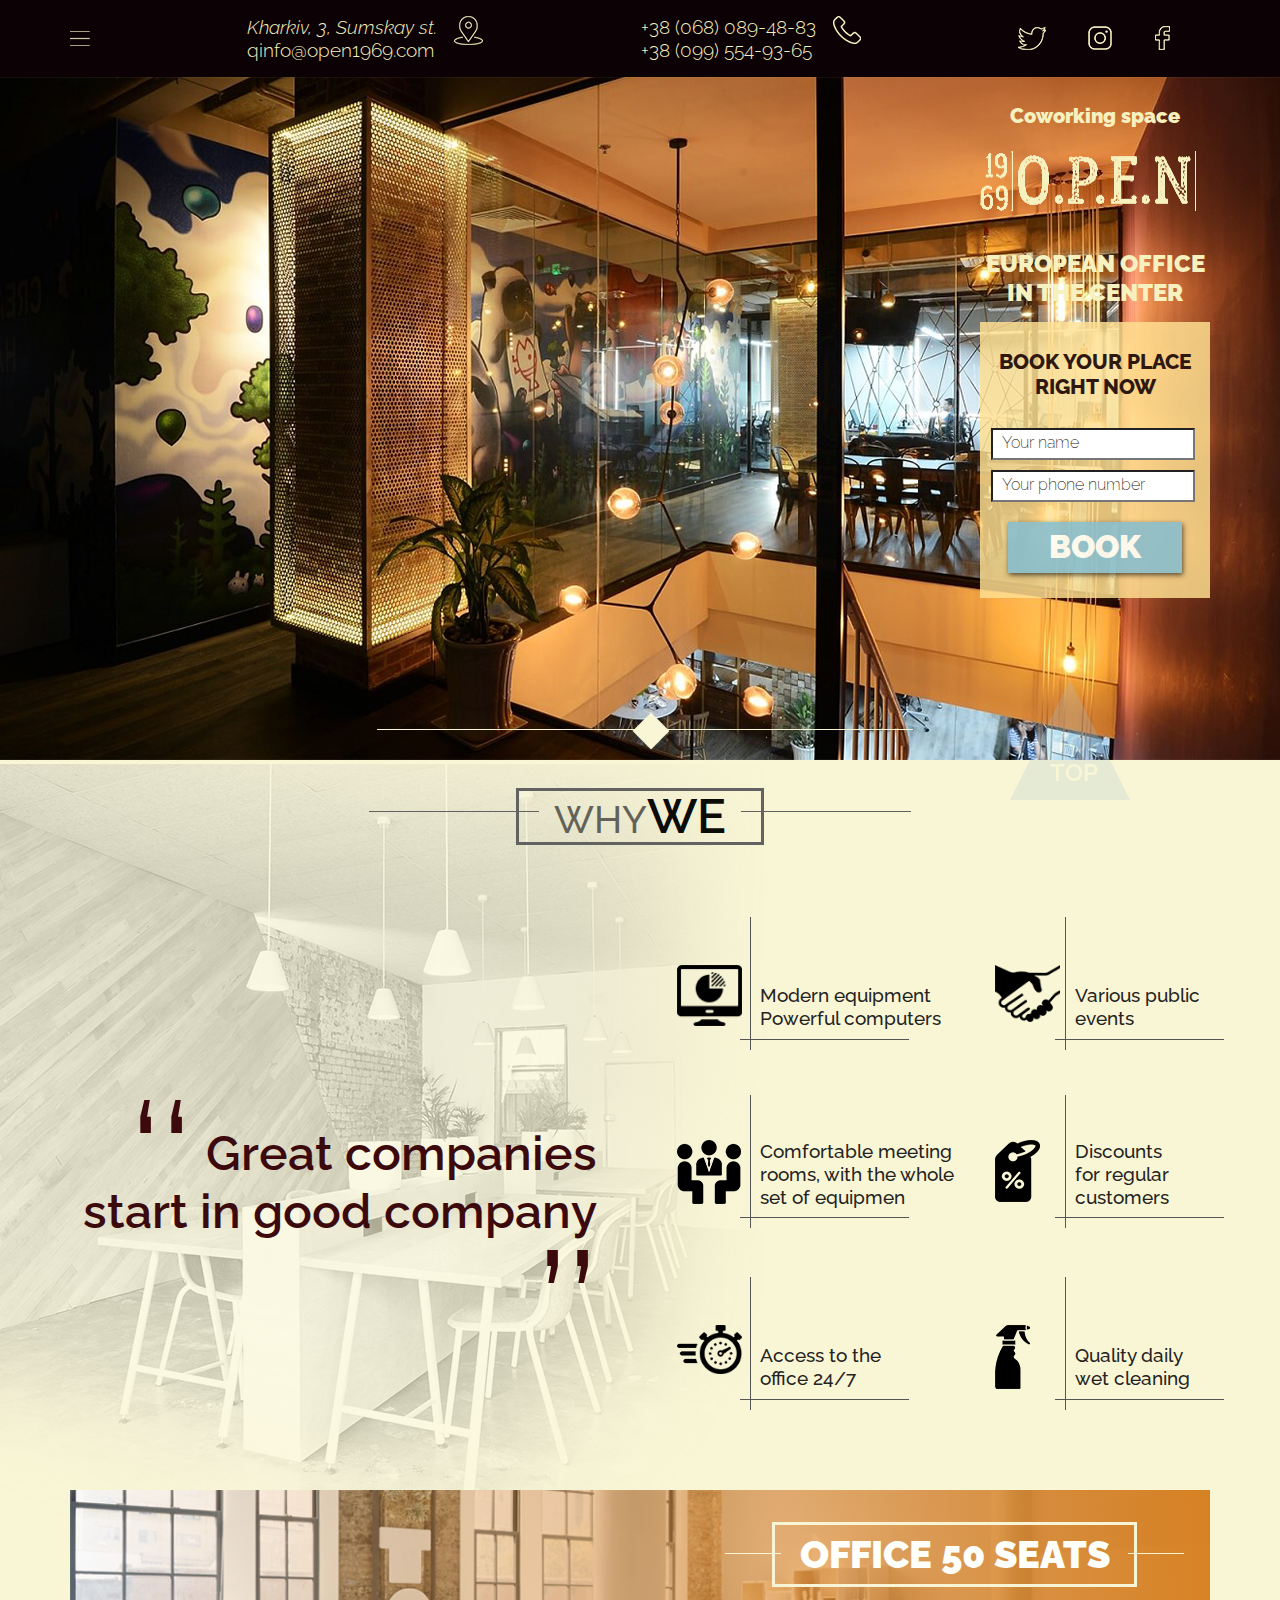
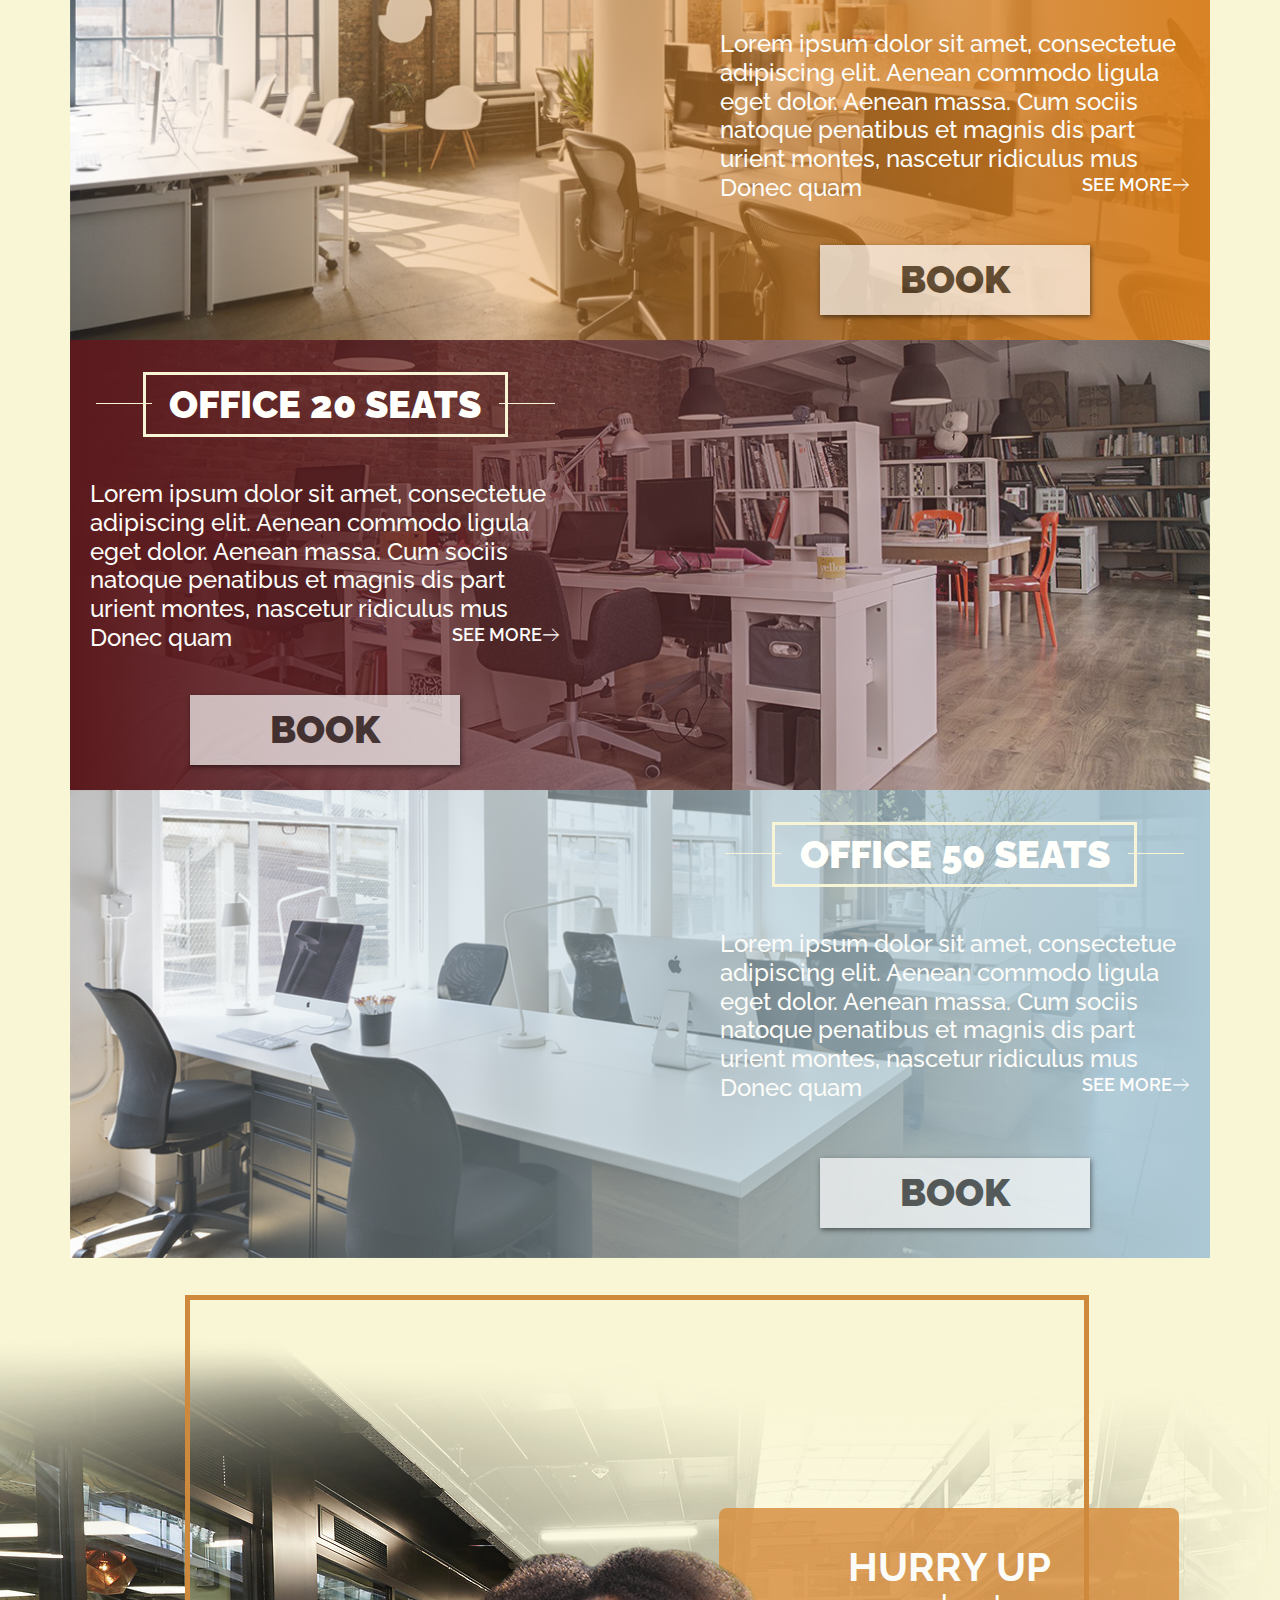
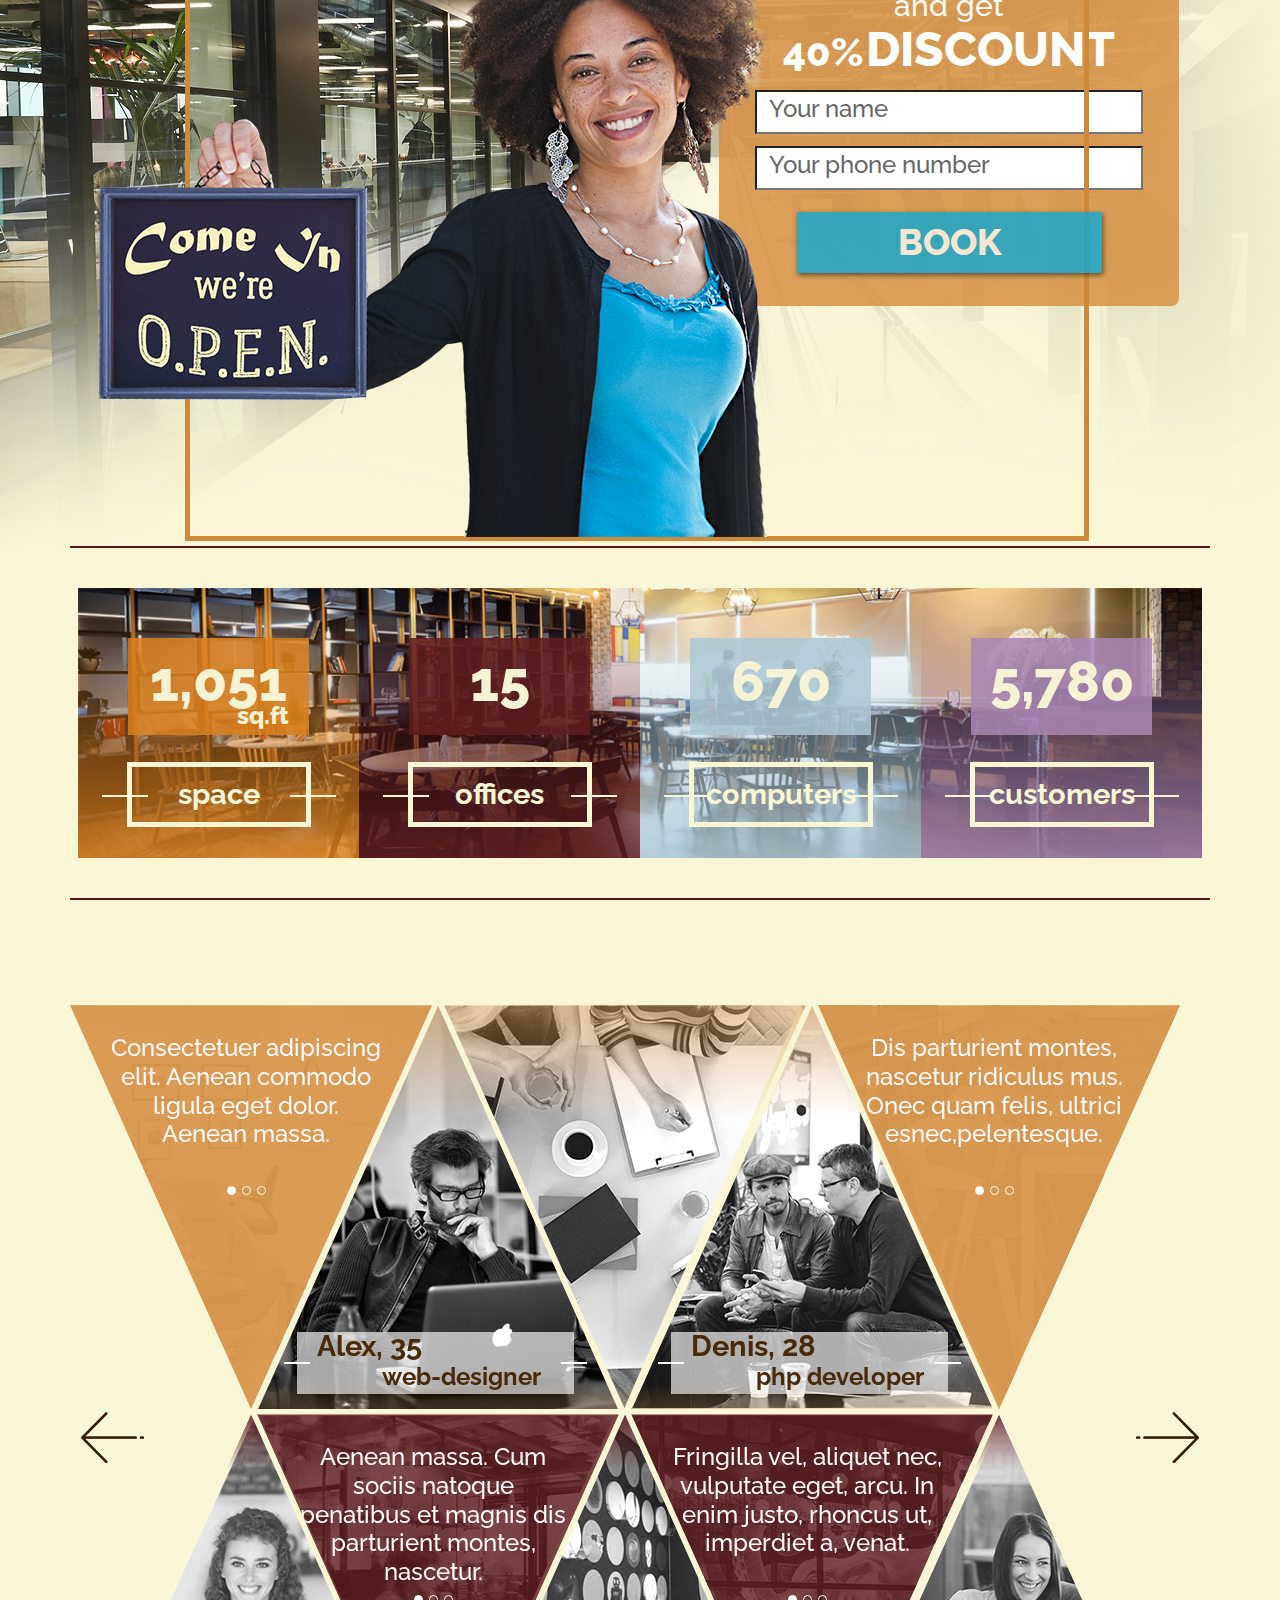
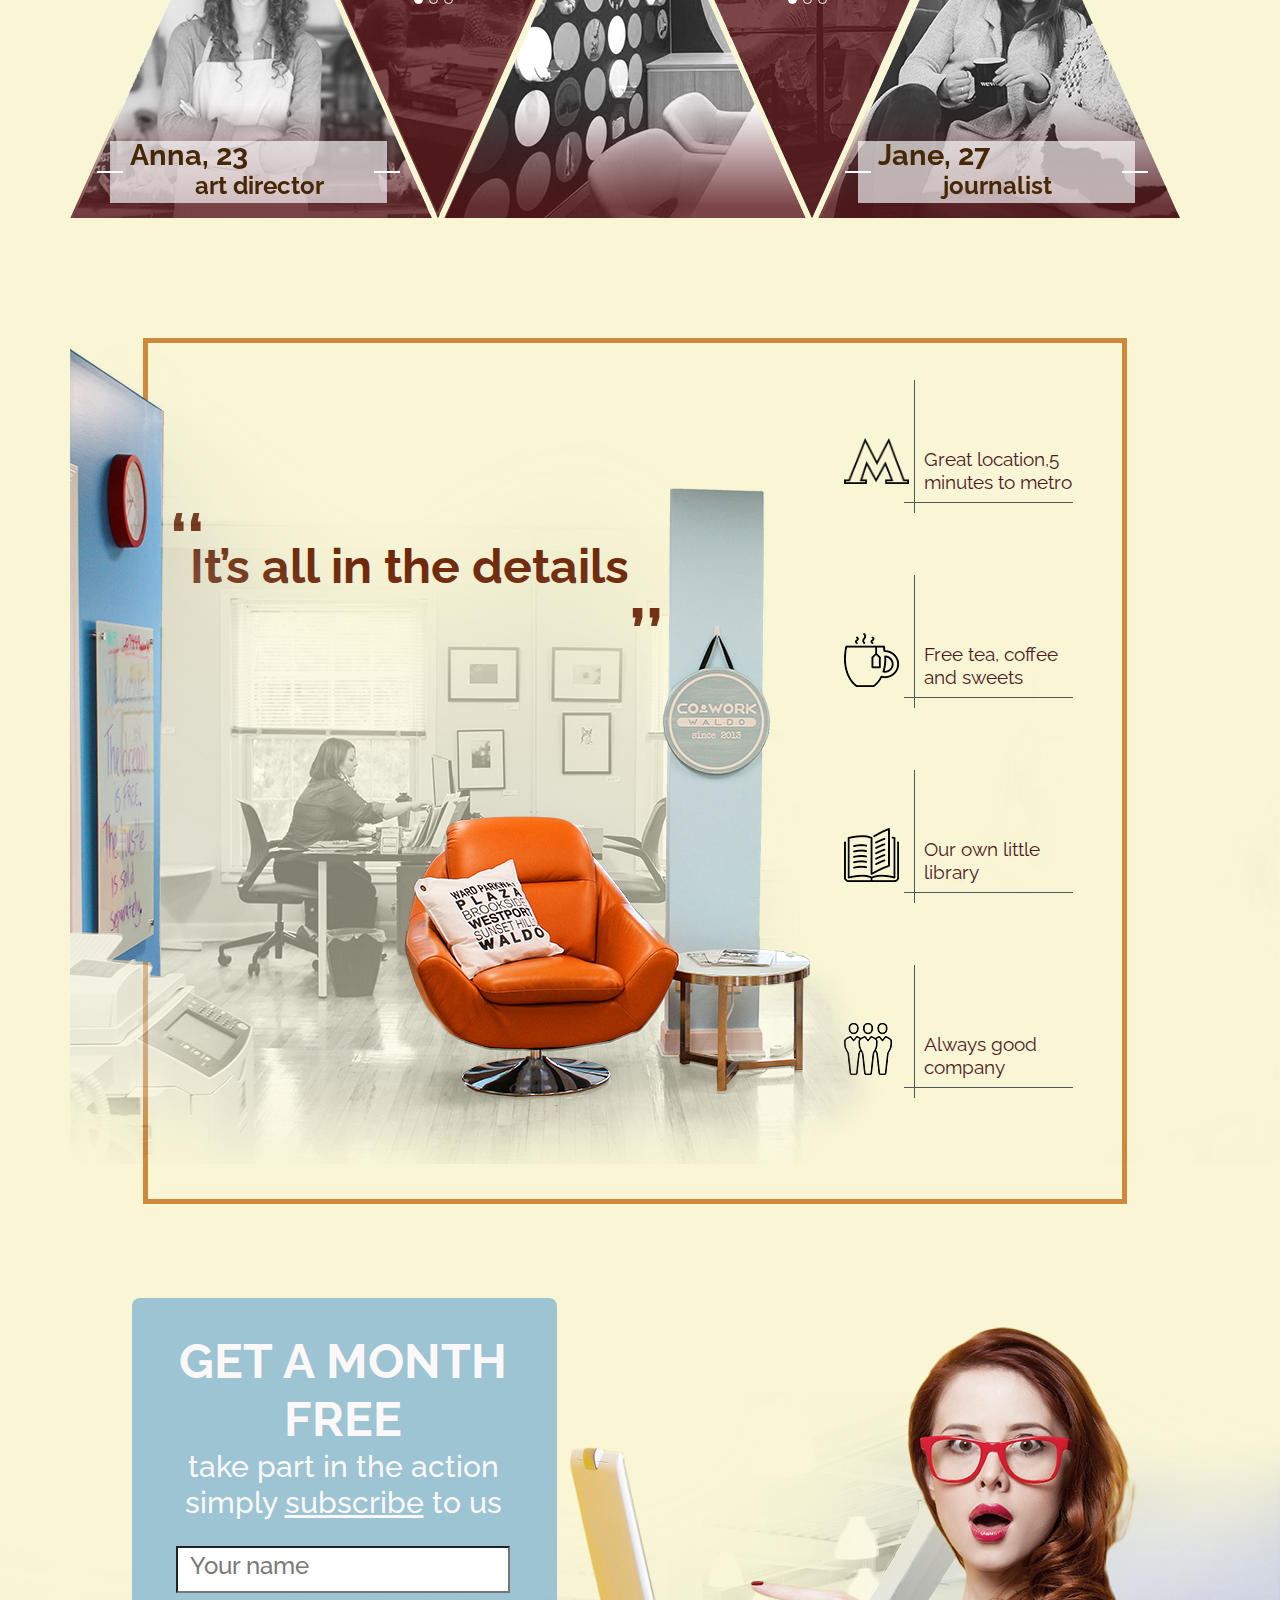
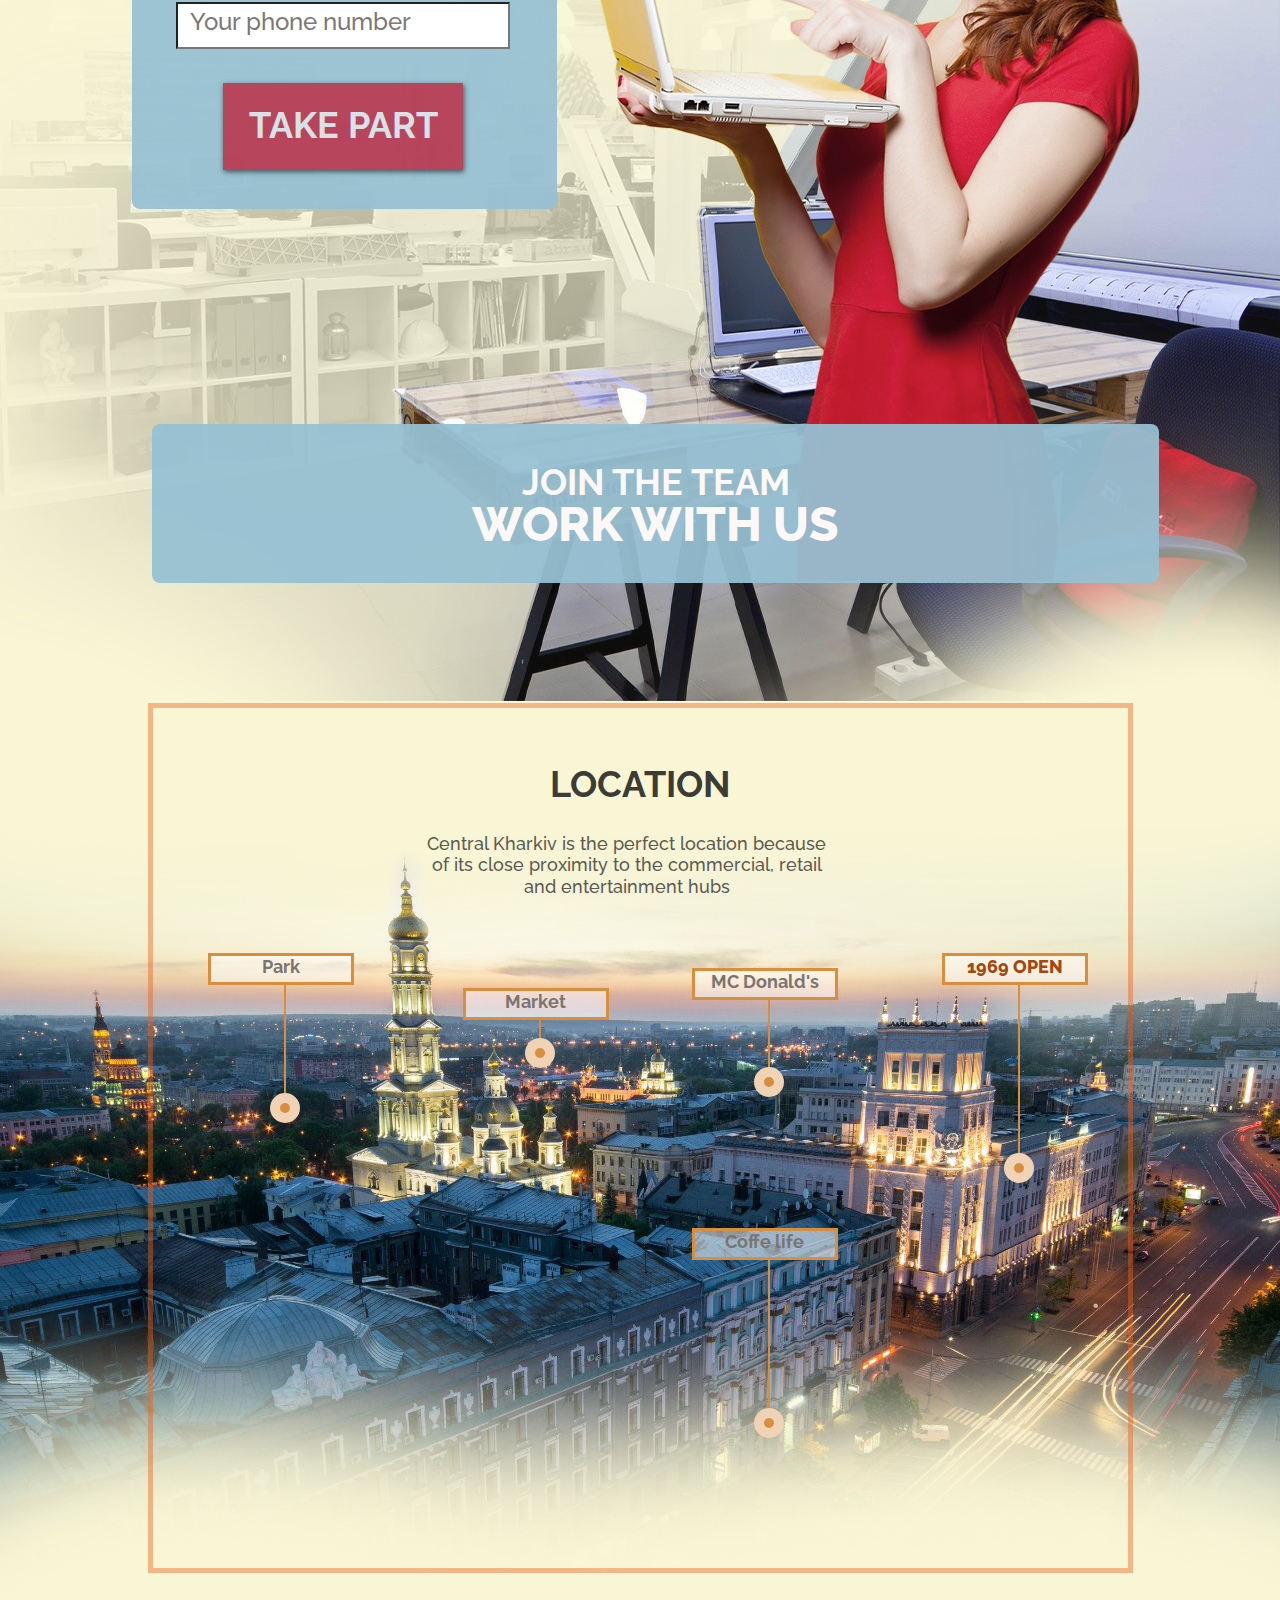
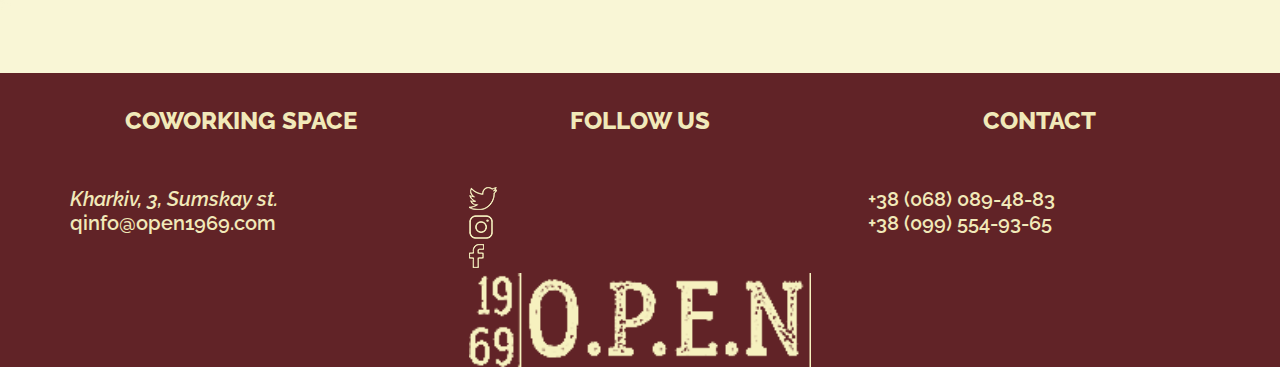
==== homepage.html @ 41cfae4a "first edition" ====
<!doctype html>
<html xmlns="http://www.w3.org/1999/xhtml">

<head>
	<meta http-equiv="Content-Type" content="text/html; charset=utf-8" />
	<meta name="viewport" content="width=device-width; initial-scale=1">
	<link rel="stylesheet" href="css/all.css" type="text/css"/>
	<link rel="stylesheet" href="sass/fonts.css" type="text/css"/>
	<link rel="shortcut icon" type="image/x-icon" href="images/favicon.ico">

	<link href="https://fonts.googleapis.com/css?family=Raleway:200,300,400,500,600,700,800,900&display=swap" rel="stylesheet">




	<title>OPEN</title>
</head>

<body>
	<div id="wrapper">
		<header >
			<div class="info-container layout" id="head">
				<a href="#head" class="toTop">To top</a>
				<!-- <div class="burgerMenu"> -->
					<a href="#" class="burgerMenu"><img src="./images/menu_622.png" alt="burger"></a>
				<!-- </div> -->
				<!-- <nav class="burgerMenu-container">
					<ul>
						<li>
							<a href="#advantage">Advantage</a>
						</li>
						<li>
							<a href="#office">Our offices</a>
						</li>
						<li>
							<a href="#discounts">Discount</a>
						</li>
						<li>
							<a href="#statistic">Statistics</a>
						</li>
						<li>
							<a href="#reviews">Reviews</a>
						</li>
						<li>
							<a href="#details">Details</a>
						</li>
						<li>
							<a href="#gift">Gift</a>
						</li>
						<li>
							<a href="#contacts">Contacts</a>
						</li>
					</ul>
				</nav> -->

				<div class="address">
					<div class="address-container">
						<address>
							Kharkiv, 3, Sumskay st.
						</address>
						<a href="mailto:info@open1969.com">qinfo@open1969.com</a>
					</div>
					<div class="map">
						<img src="./images/mapLoc.png" alt="location">
					</div>
				</div>
				<div class="address">
					<div class="tel-container">
						<a href="tel:+38 (068) 089-48-83">+38 (068) 089-48-83</a>
						<a href="tel:+38 (099) 554-93-65">+38 (099) 554-93-65</a>
					</div>
					<div class="map">
						<img src="./images/phonehead.png" alt="phone">
					</div>
				</div>
				<div class="social-container">
					<a href="#">
						<img src="./images/twitterhead.png" alt="twiter">
					</a>
					<a href="#">
						<img src="./images/instagramHead.png" alt="instagram">
					</a>
					<a href="#">
						<img src="./images/facebookHead.png" alt="fb">
					</a>
				</div>
			</div>
		</header>
		<main>
			<div id="content">
				<section class="mainBanner">
					<nav class="burgerMenu-container">
						<ul>
							<li>
								<a href="#advantage">Advantage</a>
							</li>
							<li>
								<a href="#office">Our offices</a>
							</li>
							<li>
								<a href="#discounts">Discount</a>
							</li>
							<li>
								<a href="#statistic">Statistics</a>
							</li>
							<li>
								<a href="#reviews">Reviews</a>
							</li>
							<li>
								<a href="#details">Details</a>
							</li>
							<li>
								<a href="#gift">Gift</a>
							</li>
							<li>
								<a href="#contacts">Contacts</a>
							</li>
						</ul>
					</nav>
					<div class="mainBanner-container layout">
						<div class="mainBanner-info-container">
							<div class="coworking">
								<p>Coworking space</p>
							</div>
							<img src="./images/logoBanner.png" alt="logo">
							<div class="europOffice">
								<p>European office in the center</p>
							</div>
							<div class="form-banner">
								<form >
									<div class="text_form_banner">
										<p>Book your place right now</p>
									</div>
									<input type="text" placeholder="Your name">
									<input type="text" placeholder="Your phone number">
									<div class="button_form_banner">
										<button type="submit" class="open-modal-btn">Book</button>
									</div>
								</form>
							</div>
						</div>
					</div>
				</section>
				<section class="ourAdvantages" id="advantage">
					<div class="ourAdvantages-back layout">
							<div class="heading ">
								<p>why<span>we</span></p>
							</div>
						<div class="ourAdvantages-container layout">
							<div class="slogan">
								<p>Great companies</p>
								<p>start in good company</p>
							</div>
							<div class="ourAdvantages-info">
								<div class="list-info">
										<div class="list-img1">
											<img src="./images/computer.png" alt="comp">
										</div>
										<div class="list-text1 line_vert_hor">
											<p>Modern equipment Powerful computers</p>
										</div>
										<div class="list-img2">
											<img src="./images/conversation.png" alt="conversetion">
										</div>
										<div class="list-text2 line_vert_hor">
											<p>Comfortable meeting rooms, with the whole set of equipmen</p>
										</div>
										<div class="list-img3">
											<img src="./images/watch.png" alt="">
										</div>
										<div class="list-text3 line_vert_hor">
											<p>Access to the</p>
											<p>office 24/7</p>
										</div>
										<div class="list-img4">
											<img src="./images/shakingHands.png" alt="">
										</div>
										<div class="list-text4 line_vert_hor">
											<p>Various public </p>
											<p>events</p>
										</div>
										<div class="list-img5">
											<img src="./images/discounts.png" alt="">
										</div>
										<div class="list-text5 line_vert_hor">
											<p>Discounts</p>
											<p>for regular</p>
											<p>customers</p>
										</div>
										<div class="list-img6">
											<img src="./images/cleaning.png" alt="">
										</div>
										<div class="list-text6 line_vert_hor">
											<p>Quality daily wet cleaning</p>
										</div>

								</div>
							</div>
						</div>
					</div>
				</section>
				<section class="offices layout" id="office">
					<div class="office50 ">
						<div class="office50_gradient">
							<div class="info_office_container">
								<div class="heading_office ">
									<p>office 50 seats</p>
								</div >
								<div class="office_info">
									<p>Lorem ipsum dolor sit amet, consectetue 
										adipiscing elit. Aenean commodo ligula
										eget dolor. Aenean massa. Cum sociis
										natoque penatibus et magnis dis part
										urient montes, nascetur ridiculus mus
										Donec quam
										<a href="#">See more</a>
									</p>
								</div>
								<button type="submit">Book</button>
							</div>
						</div>
					</div>
					<div class="offise20 layout">
						<div class="office20 ">
							<div class="office20_gradient">
								<div class="info_office20_container">
									<div class="heading_office ">
										<p>office 20 seats</p>
									</div >
									<div class="office_info">
										<p>Lorem ipsum dolor sit amet, consectetue 
											adipiscing elit. Aenean commodo ligula
											eget dolor. Aenean massa. Cum sociis
											natoque penatibus et magnis dis part
											urient montes, nascetur ridiculus mus
											Donec quam
											<a href="#">See more</a>
										</p>
									</div>
									<button type="submit">Book</button>
								</div>
							</div>
						</div>

					</div>
					<div class="office6 layout">
						<div class="office6_gradient">
							<div class="info_office_container">
								<div class="heading_office ">
									<p>office 50 seats</p>
								</div >
								<div class="office_info">
									<p>Lorem ipsum dolor sit amet, consectetue 
										adipiscing elit. Aenean commodo ligula
										eget dolor. Aenean massa. Cum sociis
										natoque penatibus et magnis dis part
										urient montes, nascetur ridiculus mus
										Donec quam
										<a href="#">See more</a>
									</p>
								</div>
								<button type="submit">Book</button>
							</div>
						</div>

					</div>
				</section>
				<section class="discount" id="discounts">
					<div class="discount_back">
							<div class="discount_content layout">
								<div class="form-discount">
									<form >
										<div class="text_form_discount">
											<p>
												<span> Hurry up</span>
												<span>and get</span>
												<span>40%</span>
												<span> discount</span>
											</p>
										</div>
										<input type="text" placeholder="Your name">
										<input type="text" placeholder="Your phone number">
										<div class="button_form_discount">
											<button type="submit" class="open-modal-btn">Book</button>
										</div>
									</form>
								</div>
							</div>
					</div>
				</section>
				<section class="statistics" id="statistic">
					<div class="statistics_container">
						<div class="counters">
							<div class="counter1 same_prop">
								<div class="stat_values stat1_values_back">
									<p>1,051</p>
								</div>
								<div class="heading_statistic ">
									<p>space</p>
								</div >
							</div>
							<div class="counter2 same_prop">
								<div class="stat_values stat2_values_back">
									<p>15</p>
								</div>
								<div class="heading_statistic ">
									<p>offices</p>
								</div >
							</div>
							<div class="counter3 same_prop">
								<div class="stat_values stat3_values_back">
									<p>670</p>
								</div>
								<div class="heading_statistic ">
									<p>computers</p>
								</div >
							</div>
							<div class="counter4 same_prop">
								<div class="stat_values stat4_values_back">
									<p>5,780</p>
								</div>
								<div class="heading_statistic ">
									<p>customers</p>
								</div >
							</div>
						</div>

					</div>
				</section>
				<section class="slider" id="reviews">
					<div id="slider" class="layout">
						<div class="slide-container layout">
							<div class="firstRow">
								<div class="slide1 triangleDown slide-box">
									<div class="text-review">
										<p  class="commit-box">
											Сonsectetuer adipiscing 
											elit. Aenean commodo 
											ligula eget dolor. 
											Aenean massa.
										</p>
										<a href="#" class="circle active" data-text = "1"></a>
										<a href="#" class="circle" data-text = "2"></a>
										<a href="#" class="circle" data-text = "3"></a>
									</div>
								</div>
								<div class="slide2 triangleUp slide-box">
									<section class="author-review">
											<p>Alex, 35</p>
											<p><span>web-designer</span></p>
									</section>
								</div>
								<div class="slide3 triangleDown slide-box"></div>
								<div class="slide4 triangleUp slide-box">
									<section class="author-review">
										<p>Denis, 28</p>
										<p><span>php developer</span></p>
								</section>
								</div>
								<div class="slide5 triangleDown slide-box">
									<div class="text-review">
										<p  class="commit-box">
											Dis parturient montes,
											nascetur ridiculus mus. 
											Onec quam felis, ultrici
											esnec,pelentesque.
										</p>
										<a href="#" class="circle active" data-text = "4"></a>
										<a href="#" class="circle" data-text = "5"></a>
										<a href="#" class="circle" data-text = "6"></a>
									</div>
								</div>
							</div>
							<div class="secondRow">
								<div class="slide6 triangleUp slide-box">
									<section class="author-review">
										<p>Anna, 23</p>
										<p><span>art director</span></p>
									</section>
								</div>
								<div class="slide7 triangleDown slide-box">
									<div class="text-review">
										<p  class="commit-box">
											Aenean massa. Cum sociis
											natoque penatibus et 
											magnis dis parturient 
											montes, nascetur.
										</p>
										<a href="#" class="circle active" data-text = "7"></a>
										<a href="#" class="circle" data-text = "8"></a>
										<a href="#" class="circle" data-text = "9"></a>
									</div>
								</div>
								<div class="slide8 triangleUp slide-box"></div>
								<div class="slide9 triangleDown slide-box">
									<div class="text-review">
										<p  class="commit-box">
											Fringilla vel, aliquet nec, 
											vulputate eget, arcu. In 
											enim justo, rhoncus ut, 
											imperdiet a, venat.
										</p>
										<a href="#" class="circle active" data-text = "10"></a>
										<a href="#" class="circle" data-text = "11"></a>
										<a href="#" class="circle" data-text = "12"></a>
									</div>
								</div>
								<div class="slide10 triangleUp slide-box">
									<section class="author-review">
										<p>Jane, 27</p>
										<p><span>journalist</span></p>
									</section>
								</div>
							</div>
						</div>
						<div class="slide-container layout">
							<div class="firstRow">
								<div class="slide1 triangleDown">
									<div class="text-review">
										<p class="commit-box">
											Сonsectetuer adipiscing 
											elit. Aenean commodo 
											ligula eget dolor. 
											Aenean massa.
										</p>
										<a href="#" class="circle active" data-text = "13"></a>
										<a href="#" class="circle" data-text = "14"></a>
										<a href="#" class="circle" data-text = "15"></a>
									</div>
								</div>
								<div class="slide2 triangleUp">
									<section class="author-review">
											<p>Alex, 35</p>
											<p><span>web-designer</span></p>
									</section>
								</div>
								<div class="slide3 triangleDown"></div>
								<div class="slide4 triangleUp">
									<section class="author-review">
										<p>Denis, 28</p>
										<p><span>php developer</span></p>
								</section>
								</div>
								<div class="slide5 triangleDown">
									<div class="text-review">
										<p class="commit-box">
											Dis parturient montes,
											nascetur ridiculus mus. 
											Onec quam felis, ultrici
											esnec,pelentesque.
										</p>
										<a href="#" class="circle active" data-text = "16"></a>
										<a href="#" class="circle" data-text = "17"></a>
										<a href="#" class="circle" data-text = "18"></a>
									</div>
								</div>
							</div>
							<div class="secondRow">
								<div class="slide6 triangleUp">
									<section class="author-review">
										<p>Anna, 23</p>
										<p><span>art director</span></p>
									</section>
								</div>
								<div class="slide7 triangleDown">
									<div class="text-review">
										<p class="commit-box">
											Aenean massa. Cum sociis
											natoque penatibus et 
											magnis dis parturient 
											montes, nascetur.
										</p>
										<a href="#" class="circle active" data-text = "19"></a>
										<a href="#" class="circle" data-text = "20"></a>
										<a href="#" class="circle" data-text = "21"></a>
									</div>
								</div>
								<div class="slide8 triangleUp"></div>
								<div class="slide9 triangleDown">
									<div class="text-review">
										<p class="commit-box">
											Fringilla vel, aliquet nec, 
											vulputate eget, arcu. In 
											enim justo, rhoncus ut, 
											imperdiet a, venat.
										</p>
										<a href="#" class="circle active" data-text = "22"></a>
										<a href="#" class="circle" data-text = "23"></a>
										<a href="#" class="circle" data-text = "24"></a>
									</div>
								</div>
								<div class="slide10 triangleUp">
									<section class="author-review">
										<p>Jane, 27</p>
										<p><span>journalist</span></p>
									</section>
								</div>
							</div>
						</div>
						<div class="slide-container layout">
							<div class="firstRow">
								<div class="slide1 triangleDown">
									<div class="text-review">
										<p class="commit-box">
											Сonsectetuer adipiscing
											elit. Aenean commodo
											ligula eget dolor.
											Aenean massa.
										</p>
										<a href="#" class="circle active" data-text = "25"></a>
										<a href="#" class="circle" data-text = "26"></a>
										<a href="#" class="circle" data-text = "27"></a>
									</div>
								</div>
								<div class="slide2 triangleUp">
									<section class="author-review">
											<p>Alex, 35</p>
											<p><span>web-designer</span></p>
									</section>
								</div>
								<div class="slide3 triangleDown"></div>
								<div class="slide4 triangleUp">
									<section class="author-review">
										<p>Denis, 28</p>
										<p><span>php developer</span></p>
								</section>
								</div>
								<div class="slide5 triangleDown">
									<div class="text-review">
										<p class="commit-box">
											Dis parturient montes,
											nascetur ridiculus mus. 
											Onec quam felis, ultrici
											esnec,pelentesque.
										</p>
										<a href="#" class="circle active" data-text = "28"></a>
										<a href="#" class="circle" data-text = "29"></a>
										<a href="#" class="circle" data-text = "30"></a>
									</div>
								</div>
							</div>
							<div class="secondRow">
								<div class="slide6 triangleUp">
									<section class="author-review">
										<p>Anna, 23</p>
										<p><span>art director</span></p>
									</section>
								</div>
								<div class="slide7 triangleDown">
									<div class="text-review">
										<p class="commit-box">
											Aenean massa. Cum sociis
											natoque penatibus et 
											magnis dis parturient 
											montes, nascetur.
										</p>
										<a href="#" class="circle active" data-text = "31"></a>
										<a href="#" class="circle" data-text = "32"></a>
										<a href="#" class="circle" data-text = "33"></a>
									</div>
								</div>
								<div class="slide8 triangleUp"></div>
								<div class="slide9 triangleDown">
									<div class="text-review">
										<p class="commit-box">
											Fringilla vel, aliquet nec, 
											vulputate eget, arcu. In 
											enim justo, rhoncus ut, 
											imperdiet a, venat.
										</p>
										<a href="#" class="circle active" data-text = "34"></a>
										<a href="#" class="circle" data-text = "35"></a>
										<a href="#" class="circle" data-text = "36"></a>
									</div>
								</div>
								<div class="slide10 triangleUp">
									<section class="author-review">
										<p>Jane, 27</p>
										<p><span>journalist</span></p>
									</section>
								</div>
							</div>
						</div>
					</div>
				</section>
				<section class="additionalBenefits" id="details">
					<div class="additionalBenefits-container layout">
						<div class="benefits-slogan">
							<p>It’s all in the details</p>
						</div>
						<div class="benefits-info-container">
							<div class="benefits-info">
									<div class="benefits-img1">
										<img src="./images/metro.png" alt="metro">
									</div>
									<div class="benefits-text1 line_vert_hor">
										<p>Great location,5 minutes to metro</p>
									</div>
									<div class="benefits-img2">
										<img src="./images/coffee.png" alt="coffee">
									</div>
									<div class="benefits-text2 line_vert_hor">
										<p>Free tea, coffee and sweets</p>
									</div>
									<div class="benefits-img3">
										<img src="./images/book.png" alt="book">
									</div>
									<div class="benefits-text3 line_vert_hor">
										<p>Our own little library</p>
									</div>
									<div class="benefits-img4">
										<img src="./images/company.png" alt="company">
									</div>
									<div class="benefits-text4 line_vert_hor">
										<p>Always good company </p>
									</div>
							</div>
						</div>
					</div>
				</section>
				<section class="takePart" id="gift">
					<div class="takePart_back">
						<div class="takePart_content layout">
							<div class="form-takePart">
								<form >
									<div class="text_form_takePart">
										<p>Get a month free</p>
										<p>
											Take part in the action simply
											<span>subscribe</span>
											to us
										</p>
									</div>
									<input type="text" placeholder="Your name">
									<input type="text" placeholder="Your phone number">
									<div class="button_form_takePart">
										<button type="submit" class="open-modal-btn">Take part</button>
									</div>
								</form>
							</div>
							<div class="takePart-slogan">
								<p>Join the team</p>
								<p><span>Work with us</span></p>
							</div>
						</div>
						<div class="modal">
							<div class="content">
								<div class="modal-content-header">
									<p>
										<span>
											Thank you
										</span>
										your request has been accepted!
									</p>

								</div>
								<div class="modal-content-body">
									<p>
										We are glad that you joined us
									</p>
								</div>
								<div class="modal-content-footer">
									<p>
										Our manager will contact you shortly.
									</p>
								</div>
								<a class="popup-close" href="#">&#10006</a>
							</div>
						</div>
				</div>
				</section>
				<section class="location">
					<div class="location-container">
						<div class="location-header">
							<p>Location</p>
						</div>
						<div class="location-text">
							<p>
								Central Kharkiv is the perfect location because of its
								close proximity to the commercial, retail and
								entertainment hubs
							</p>
						</div>
						<div class="pointer1 pointer-container">Park</div>
						<div class="pointer2 pointer-container">Market</div>
						<div class="pointer3 pointer-container">MC Donald's</div>
						<div class="pointer4 pointer-container">1969 OPEN</div>
						<div class="pointer5 pointer-container">Coffe life</div>
					</div>
				</section>

			</div>
		</main>
		<footer>
			<div class="contact-container layout" id="contacts">
				<div class="box">
					<h2>Coworking space</h2>
					<address>
						Kharkiv, 3, Sumskay st.
					</address>
					<a href="mailto:info@open1969.com">qinfo@open1969.com</a>
				</div>
				<div class="box">
					<h2>Follow us</h2>
					<a href="#">
						<img src="./images/twitterhead.png" alt="twiter">
					</a>
					<a href="#">
						<img src="./images/instagramHead.png" alt="instagram">
					</a>
					<a href="#">
						<img src="./images/facebookHead.png" alt="fb">
					</a>
					<img src="./images/logoBanner.png" alt="logo">
				</div>
				<div class=" box">
					<h2>Contact</h2>
					<a href="tel:+38 (068) 089-48-83">+38 (068) 089-48-83</a>
					<a href="tel:+38 (099) 554-93-65">+38 (099) 554-93-65</a>
				</div>
			</div>

		</footer>
	</div>
	<script type="text/javascript" src="js/jquery-3.2.0.js"></script>
	<script type="text/javascript" src="js/slick.min.js"></script>
	<script type="text/javascript" src="js/main.js"></script>
</body>
</html>
---- css/all.css ----
@charset "UTF-8";
/* SCSS Compiled */
/***************************************************              GENERAL RESET STYLES             ***************************************************/
html, body, div, span, object, iframe,
h1, h2, h3, h4, h5, h6, p, blockquote, pre,
abbr, address, cite, code,
del, dfn, em, img, ins, kbd, q, samp,
small, strong, sub, sup, var,
b, i,
dl, dt, dd, ol, ul, li,
fieldset, form, label, legend,
table, caption, tbody, tfoot, thead, tr, th, td,
article, aside, canvas, details, figcaption, figure,
footer, header, hgroup, menu, nav, section, summary,
time, mark, audio, video {
  margin: 0;
  padding: 0;
  border: 0;
  outline: 0;
  font-size: 100%;
  vertical-align: baseline;
  background: transparent; }

*:focus {
  outline: none; }

body {
  line-height: 1; }

article, aside, details, figcaption, figure,
footer, header, hgroup, menu, nav, section {
  display: block; }

nav ul {
  list-style: none; }

ol, ul {
  list-style: none;
  margin: 0;
  padding: 0; }

a {
  margin: 0;
  padding: 0;
  font-size: 100%;
  vertical-align: baseline;
  background: transparent;
  text-decoration: none; }

a:hover {
  text-decoration: none; }

table {
  border-collapse: collapse;
  border-spacing: 0; }

img {
  border-style: none;
  max-width: 100%; }

form fieldset {
  margin: 0;
  padding: 0;
  border: none; }

input, textarea, select {
  vertical-align: middle;
  color: #000;
  padding: 0; }

input, select {
  vertical-align: middle; }

input::-webkit-input-placeholder {
  color: #ebedec; }

input:focus::-webkit-input-placeholder {
  color: #ebedec; }

/*@media*/
/* @media (min-width: 1921px){} 													QHD \ UHD
@media (min-width: 1600px) and (max-width: 1919px) {}	HD +
@media (min-width: 1440px) and (max-width: 1599px) {}	macbook
@media (min-width: 1360px) and (max-width: 1439px) {}	HD
@media (min-width: 1280px) and (max-width: 1359px) {} IPAD2
@media (min-width: 1024px) and (max-width: 1279px) {} IPAD
@media (min-width: 896px) and (max-width: 1023px) {}	Ip Xs max horizontal
@media (min-width: 812px) and (max-width: 895px) {}		Ip Xs horizontal
@media (min-width: 768px) and (max-width: 811px) {}		Tablet
@media (min-width: 736px) and (max-width: 767px) {}		Ip 6,7,8 Plus horizontal
@media (min-width: 667px) and (max-width: 735px) {}		Ip 6,7,8 horizontal
@media (min-width: 568px) and (max-width: 666px) {}		Ip 5 horizontal
@media (min-width: 480px) and (max-width: 567px) {}		Ip 4 horizontal
@media (min-width: 414px) and (max-width: 479px) {}		Ip 6,7,8
@media (min-width: 320px) and (max-width: 413px) {}		Ip 4,5 */
/*@media end*/
/* Brand Colors ------------------------------------------------*/
/* wrapper */
html {
  font-size: 10px; }

* {
  -webkit-box-sizing: border-box;
  box-sizing: border-box; }

#wrapper {
  display: block;
  position: relative;
  width: 100%;
  height: 100%;
  background-color: #f9f6d6;
  width: 128rem;
  margin: 0 auto; }

.layout {
  margin: 0 auto;
  position: relative;
  width: 113rem; }

main {
  display: block;
  width: 100%;
  position: relative; }

#content {
  position: relative;
  width: 100%; }

header {
  width: 100%;
  display: block;
  background-color: #0c0105;
  height: 7.7rem; }
  header a.toTop {
    width: 12rem;
    height: 12rem;
    right: 15rem;
    bottom: 10rem;
    font-family: "Raleway", sans-serif;
    font-size: 2.4rem;
    font-weight: 600;
    line-height: 1.2;
    color: #f9f6d6;
    text-transform: uppercase;
    padding: 5rem 4rem;
    text-align: center;
    position: fixed;
    opacity: 0.3;
    background: -webkit-gradient(linear, left top, right bottom, color-stop(50%, transparent), color-stop(50%, RGBA(172, 200, 212, 0.8))) left/50% 100% no-repeat, -webkit-gradient(linear, right top, left bottom, color-stop(50%, transparent), color-stop(50%, RGBA(172, 200, 212, 0.8))) right/50% 100% no-repeat;
    background: -webkit-linear-gradient(left top, transparent 50%, RGBA(172, 200, 212, 0.8) 50%) left/50% 100% no-repeat, -webkit-linear-gradient(right top, transparent 50%, RGBA(172, 200, 212, 0.8) 50%) right/50% 100% no-repeat;
    background: -o-linear-gradient(left top, transparent 50%, RGBA(172, 200, 212, 0.8) 50%) left/50% 100% no-repeat, -o-linear-gradient(right top, transparent 50%, RGBA(172, 200, 212, 0.8) 50%) right/50% 100% no-repeat;
    background: linear-gradient(to right bottom, transparent 50%, RGBA(172, 200, 212, 0.8) 50%) left/50% 100% no-repeat, linear-gradient(to left bottom, transparent 50%, RGBA(172, 200, 212, 0.8) 50%) right/50% 100% no-repeat;
    z-index: 100000;
    -webkit-transition: opacity linear 0.3s;
    -o-transition: opacity linear 0.3s;
    transition: opacity linear 0.3s; }
    header a.toTop:hover {
      opacity: 1; }

.info-container {
  display: -webkit-box;
  display: -ms-flexbox;
  display: flex;
  -webkit-box-pack: justify;
  -ms-flex-pack: justify;
  justify-content: space-between;
  -webkit-box-align: center;
  -ms-flex-align: center;
  align-items: center;
  height: 100%; }
  .info-container .address {
    font-family: "Raleway", sans-serif;
    font-size: 1.9rem;
    font-weight: 300;
    line-height: 1.2;
    color: #f6f1bf;
    display: -webkit-box;
    display: -ms-flexbox;
    display: flex;
    -webkit-box-orient: horizontal;
    -webkit-box-direction: normal;
    -ms-flex-direction: row;
    flex-direction: row; }
    .info-container .address a {
      color: #f6f1bf; }
  .info-container .tel-container, .info-container .address-container {
    display: -webkit-box;
    display: -ms-flexbox;
    display: flex;
    -webkit-box-orient: vertical;
    -webkit-box-direction: normal;
    -ms-flex-direction: column;
    flex-direction: column;
    margin-right: 1.7rem; }
  .info-container .social-container a {
    margin-right: 4rem; }

.burgerMenu {
  width: 2rem;
  height: 1.5rem; }

.burgerMenu-container {
  display: none;
  font-family: "Raleway", sans-serif;
  font-size: 2.4rem;
  font-weight: 300;
  line-height: 1.2;
  color: #f3eebd;
  background: rgba(12, 1, 5, 0.78);
  width: 25rem;
  position: absolute;
  padding: 4rem 0rem 5rem 0rem;
  left: 0;
  top: 0;
  z-index: 9999; }
  .burgerMenu-container li {
    width: 100%;
    height: 7rem;
    padding: 2.3rem 5rem; }
    .burgerMenu-container li:hover {
      background: rgba(255, 255, 255, 0.1); }

.mainBanner {
  position: relative;
  background-image: url("../images/main_banner.png");
  background-repeat: no-repeat; }
  .mainBanner .mainBanner-container {
    display: -webkit-box;
    display: -ms-flexbox;
    display: flex;
    -webkit-box-pack: end;
    -ms-flex-pack: end;
    justify-content: flex-end;
    padding-top: 2.7rem; }
    .mainBanner .mainBanner-container::before {
      content: '';
      width: 53.6rem;
      height: 1px;
      background-color: #f9f6d6;
      position: absolute;
      bottom: 3.4rem;
      right: 29.7rem; }
    .mainBanner .mainBanner-container::after {
      content: '';
      width: 2.6rem;
      height: 2.6rem;
      background-color: #f9f6d6;
      -webkit-transform: rotate(45deg);
      -ms-transform: rotate(45deg);
      transform: rotate(45deg);
      position: absolute;
      bottom: 2rem;
      right: 54.6rem; }

.mainBanner-info-container {
  display: -webkit-inline-box;
  display: -ms-inline-flexbox;
  display: inline-flex;
  -webkit-box-orient: vertical;
  -webkit-box-direction: normal;
  -ms-flex-direction: column;
  flex-direction: column;
  width: 23rem;
  margin-bottom: 16.6rem;
  position: relative;
  -webkit-box-sizing: border-box;
  box-sizing: border-box; }
  .mainBanner-info-container p {
    display: inline-block; }
  .mainBanner-info-container .coworking {
    font-family: "Raleway", sans-serif;
    font-size: 2rem;
    font-weight: 900;
    line-height: 1.2;
    color: #f6f1bf;
    margin-bottom: 2.3rem;
    text-align: center; }
  .mainBanner-info-container img {
    width: 21.6rem;
    height: 6rem;
    margin-bottom: 3.9rem; }
  .mainBanner-info-container .europOffice {
    font-family: "Raleway", sans-serif;
    font-size: 2.4rem;
    font-weight: 900;
    line-height: 1.2;
    color: #f6f1bf;
    text-transform: uppercase;
    text-align: center;
    margin-bottom: 1.4rem; }
  .mainBanner-info-container .form-banner {
    background: RGBA(255, 224, 146, 0.83);
    padding: 2.7rem 1.1rem 0; }
    .mainBanner-info-container .form-banner .text_form_banner {
      font-family: "Raleway", sans-serif;
      font-size: 2.1rem;
      font-weight: 800;
      line-height: 1.2;
      color: #2e1810;
      text-transform: uppercase;
      text-align: center;
      margin-bottom: 2.9rem; }
    .mainBanner-info-container .form-banner form {
      display: -webkit-box;
      display: -ms-flexbox;
      display: flex;
      -webkit-box-pack: center;
      -ms-flex-pack: center;
      justify-content: center;
      -webkit-box-orient: vertical;
      -webkit-box-direction: normal;
      -ms-flex-direction: column;
      flex-direction: column; }
      .mainBanner-info-container .form-banner form input {
        width: 20.4rem;
        height: 3.2rem;
        background-color: #ffffff;
        padding: 1rem 0 1rem 0.9rem;
        -webkit-box-sizing: border-box;
        box-sizing: border-box;
        margin-bottom: 1rem; }
        .mainBanner-info-container .form-banner form input::-webkit-input-placeholder {
          font-family: "Raleway", sans-serif;
          font-size: 1.6rem;
          font-weight: 200;
          line-height: 1.2;
          color: #1a0f04; }
        .mainBanner-info-container .form-banner form input:-ms-input-placeholder {
          font-family: "Raleway", sans-serif;
          font-size: 1.6rem;
          font-weight: 200;
          line-height: 1.2;
          color: #1a0f04; }
        .mainBanner-info-container .form-banner form input::-ms-input-placeholder {
          font-family: "Raleway", sans-serif;
          font-size: 1.6rem;
          font-weight: 200;
          line-height: 1.2;
          color: #1a0f04; }
        .mainBanner-info-container .form-banner form input::placeholder {
          font-family: "Raleway", sans-serif;
          font-size: 1.6rem;
          font-weight: 200;
          line-height: 1.2;
          color: #1a0f04; }
      .mainBanner-info-container .form-banner form .button_form_banner {
        margin: 1rem auto 2.5rem; }
        .mainBanner-info-container .form-banner form .button_form_banner button {
          border-style: none;
          -webkit-box-shadow: 0.1rem 0.2rem 0.5rem 0px rgba(0, 0, 0, 0.75);
          box-shadow: 0.1rem 0.2rem 0.5rem 0px rgba(0, 0, 0, 0.75);
          width: 17.4rem;
          height: 5.1rem;
          background-color: #84bdd1;
          font-family: "Raleway", sans-serif;
          font-size: 3.2rem;
          font-weight: 900;
          line-height: 1.2;
          color: #fffffc;
          text-transform: uppercase;
          text-align: center;
          opacity: 0.85;
          cursor: pointer; }
          .mainBanner-info-container .form-banner form .button_form_banner button:hover {
            opacity: 1; }

.ourAdvantages {
  position: relative;
  margin-bottom: 10rem; }
  .ourAdvantages::before {
    position: absolute;
    left: 0;
    top: 0;
    content: url("../images/table_on_back.png");
    opacity: 0.3; }
  .ourAdvantages .ourAdvantages-back {
    padding-top: 2.4rem;
    position: relative; }

.heading {
  display: -webkit-box;
  display: -ms-flexbox;
  display: flex;
  -webkit-box-pack: center;
  -ms-flex-pack: center;
  justify-content: center;
  -webkit-box-align: center;
  -ms-flex-align: center;
  align-items: center;
  width: 24.8rem;
  height: 5.7rem;
  border: 0.3rem solid #626262;
  font-family: "Raleway", sans-serif;
  font-size: 3.8rem;
  font-weight: 500;
  line-height: 1.2;
  color: #636259;
  text-transform: uppercase;
  text-align: center;
  position: relative;
  margin: 0 auto 12rem; }

.heading > p > span {
  font-size: 4.8rem;
  font-weight: 600;
  color: #0b0b08; }

.heading::before {
  content: '';
  width: 17rem;
  height: 1px;
  background-color: #626262;
  position: absolute;
  left: -15rem;
  top: 2rem; }

.heading::after {
  content: '';
  width: 17rem;
  height: 1px;
  background-color: #626262;
  position: absolute;
  right: -15rem;
  top: 2rem; }

.ourAdvantages-container {
  display: -webkit-box;
  display: -ms-flexbox;
  display: flex;
  -webkit-box-orient: horizontal;
  -webkit-box-direction: normal;
  -ms-flex-direction: row;
  flex-direction: row;
  -webkit-box-pack: justify;
  -ms-flex-pack: justify;
  justify-content: space-between;
  margin-bottom: 14.5rem; }
  .ourAdvantages-container .slogan {
    display: -webkit-box;
    display: -ms-flexbox;
    display: flex;
    -webkit-box-orient: vertical;
    -webkit-box-direction: normal;
    -ms-flex-direction: column;
    flex-direction: column;
    -webkit-box-align: end;
    -ms-flex-align: end;
    align-items: flex-end;
    width: 60%;
    padding-right: 8rem;
    padding-top: 16rem;
    position: relative;
    font-family: "Raleway", sans-serif;
    font-size: 4.8rem;
    font-weight: 600;
    line-height: 1.2;
    color: #3c0a0d; }
    .ourAdvantages-container .slogan::before {
      content: ' ‘‘ ';
      font-family: "Raleway", sans-serif;
      font-size: 16rem;
      font-weight: 400;
      line-height: 1.2;
      color: #3c0a0d;
      position: absolute;
      top: 10rem;
      left: 6rem; }
    .ourAdvantages-container .slogan::after {
      content: ' ’’ ';
      font-family: "Raleway", sans-serif;
      font-size: 16rem;
      font-weight: 400;
      line-height: 1.2;
      color: #3c0a0d;
      position: absolute;
      top: 25rem;
      right: 8rem; }
  .ourAdvantages-container .ourAdvantages-info {
    width: 50%; }
  .ourAdvantages-container .list-info {
    display: -ms-grid;
    display: grid;
    -ms-grid-columns: 6.5rem 1.8rem 20rem 3.5rem  6.5rem 1.5rem 13.5rem;
    grid-template-columns: 6.5rem 1.8rem 20rem 3.5rem  6.5rem 1.5rem 13.5rem;
    -ms-grid-rows: 6.5rem 11rem 6.5rem 12rem 6.5rem;
    grid-template-rows: 6.5rem 11rem 6.5rem 12rem 6.5rem;
    font-family: "Raleway", sans-serif;
    font-size: 1.9rem;
    font-weight: 500;
    line-height: 1.2;
    color: #242322; }
    .ourAdvantages-container .list-info .list-img1 {
      -ms-grid-column: 1;
      -ms-grid-column-span: 1;
      grid-column: 1/2;
      -ms-grid-row: 1;
      -ms-grid-row-span: 1;
      grid-row: 1/2; }
    .ourAdvantages-container .list-info .list-img2 {
      -ms-grid-column: 1;
      -ms-grid-column-span: 1;
      grid-column: 1/2;
      -ms-grid-row: 3;
      -ms-grid-row-span: 1;
      grid-row: 3/4; }
    .ourAdvantages-container .list-info .list-img3 {
      -ms-grid-column: 1;
      -ms-grid-column-span: 1;
      grid-column: 1/2;
      -ms-grid-row: 5;
      -ms-grid-row-span: 1;
      grid-row: 5/6; }
    .ourAdvantages-container .list-info .list-img4 {
      -ms-grid-column: 5;
      -ms-grid-column-span: 1;
      grid-column: 5/6;
      -ms-grid-row: 1;
      -ms-grid-row-span: 1;
      grid-row: 1/2; }
    .ourAdvantages-container .list-info .list-img5 {
      -ms-grid-column: 5;
      -ms-grid-column-span: 1;
      grid-column: 5/6;
      -ms-grid-row: 3;
      -ms-grid-row-span: 1;
      grid-row: 3/4; }
    .ourAdvantages-container .list-info .list-img6 {
      -ms-grid-column: 5;
      -ms-grid-column-span: 1;
      grid-column: 5/6;
      -ms-grid-row: 5;
      -ms-grid-row-span: 1;
      grid-row: 5/6; }
    .ourAdvantages-container .list-info .list-text1 {
      -ms-grid-column: 3;
      -ms-grid-column-span: 1;
      grid-column: 3/4;
      -ms-grid-row: 1;
      -ms-grid-row-span: 1;
      grid-row: 1/2; }
    .ourAdvantages-container .list-info .list-text2 {
      -ms-grid-column: 3;
      -ms-grid-column-span: 1;
      grid-column: 3/4;
      -ms-grid-row: 3;
      -ms-grid-row-span: 1;
      grid-row: 3/4; }
    .ourAdvantages-container .list-info .list-text3 {
      -ms-grid-column: 3;
      -ms-grid-column-span: 1;
      grid-column: 3/4;
      -ms-grid-row: 5;
      -ms-grid-row-span: 1;
      grid-row: 5/6; }
    .ourAdvantages-container .list-info .list-text4 {
      -ms-grid-column: 7;
      -ms-grid-column-span: 1;
      grid-column: 7/8;
      -ms-grid-row: 1;
      -ms-grid-row-span: 1;
      grid-row: 1/2; }
    .ourAdvantages-container .list-info .list-text5 {
      -ms-grid-column: 7;
      -ms-grid-column-span: 1;
      grid-column: 7/8;
      -ms-grid-row: 3;
      -ms-grid-row-span: 1;
      grid-row: 3/4; }
    .ourAdvantages-container .list-info .list-text6 {
      -ms-grid-column: 7;
      -ms-grid-column-span: 1;
      grid-column: 7/8;
      -ms-grid-row: 5;
      -ms-grid-row-span: 1;
      grid-row: 5/6; }

.line_vert_hor {
  position: relative;
  margin-top: auto; }

.line_vert_hor::before {
  content: '';
  width: 1px;
  height: 12.7rem;
  background-color: #6a6a6a;
  position: absolute;
  left: -1rem;
  bottom: -2rem; }

.line_vert_hor::after {
  content: '';
  width: 15rem;
  height: 1px;
  background-color: #6a6a6a;
  position: absolute;
  bottom: -1rem;
  left: -2rem; }

.office50 {
  background-image: url("../images/office50.png");
  background-size: cover;
  max-height: 45rem; }
  .office50 .office50_gradient {
    width: 100%;
    height: 100%;
    background: -webkit-gradient(linear, left top, right top, from(RGBA(248, 245, 242, 0.1)), to(RGBA(219, 128, 29, 0.94)));
    background: -webkit-linear-gradient(left, RGBA(248, 245, 242, 0.1), RGBA(219, 128, 29, 0.94));
    background: -o-linear-gradient(left, RGBA(248, 245, 242, 0.1), RGBA(219, 128, 29, 0.94));
    background: linear-gradient(to right, RGBA(248, 245, 242, 0.1), RGBA(219, 128, 29, 0.94));
    z-index: 1;
    padding-top: 3.2rem;
    padding-right: 2rem;
    -webkit-box-sizing: border-box;
    box-sizing: border-box; }

.info_office_container {
  width: 42%;
  display: -webkit-box;
  display: -ms-flexbox;
  display: flex;
  -webkit-box-orient: vertical;
  -webkit-box-direction: normal;
  -ms-flex-direction: column;
  flex-direction: column;
  -webkit-box-align: center;
  -ms-flex-align: center;
  align-items: center;
  -webkit-box-pack: center;
  -ms-flex-pack: center;
  justify-content: center;
  margin-left: auto; }
  .info_office_container button {
    border-style: none;
    -webkit-box-shadow: 0.1rem 0.2rem 0.5rem 0px rgba(0, 0, 0, 0.75);
    box-shadow: 0.1rem 0.2rem 0.5rem 0px rgba(0, 0, 0, 0.75);
    width: 27rem;
    height: 7rem;
    background-color: #ffffff;
    font-family: "Raleway", sans-serif;
    font-size: 3.8rem;
    font-weight: 900;
    line-height: 1.2;
    color: #2e2e2b;
    text-transform: uppercase;
    text-align: center;
    opacity: 0.67;
    cursor: pointer;
    margin-bottom: 3rem; }
    .info_office_container button:hover {
      opacity: 1; }

.heading_office {
  display: -webkit-box;
  display: -ms-flexbox;
  display: flex;
  -webkit-box-pack: center;
  -ms-flex-pack: center;
  justify-content: center;
  -webkit-box-align: center;
  -ms-flex-align: center;
  align-items: center;
  width: 36.5rem;
  height: 6.5rem;
  border: 0.3rem solid #f8f5d6;
  font-family: "Raleway", sans-serif;
  font-size: 3.8rem;
  font-weight: 900;
  line-height: 1.2;
  color: #fffffc;
  text-transform: uppercase;
  text-align: center;
  position: relative;
  margin-bottom: 4.3rem; }

.heading_office::before {
  content: '';
  width: 5.6rem;
  height: 1px;
  background-color: #f8f5d6;
  position: absolute;
  left: -5rem;
  top: 2.8rem; }

.heading_office::after {
  content: '';
  width: 5.6rem;
  height: 1px;
  background-color: #f8f5d6;
  position: absolute;
  right: -5rem;
  top: 2.8rem; }

.office_info {
  font-family: "Raleway", sans-serif;
  font-size: 2.4rem;
  font-weight: 500;
  line-height: 1.2;
  color: #fcfcf8;
  margin-bottom: 4.2rem; }
  .office_info p {
    display: inline-block; }
  .office_info a {
    font-size: 1.8rem;
    font-weight: 600;
    color: #fefdfc;
    text-transform: uppercase;
    float: right; }
    .office_info a::after {
      content: '\1F862';
      width: 1.7rem;
      height: 1.3rem;
      color: #fefdfc;
      font-weight: 200; }
    .office_info a:hover {
      color: blue; }

.office20 {
  background-image: url("../images/office20.png");
  background-size: cover;
  max-height: 45rem; }
  .office20 .office20_gradient {
    width: 100%;
    height: 100%;
    background: -webkit-gradient(linear, right top, left top, from(RGBA(248, 245, 242, 0.1)), to(#5b191d));
    background: -webkit-linear-gradient(right, RGBA(248, 245, 242, 0.1), #5b191d);
    background: -o-linear-gradient(right, RGBA(248, 245, 242, 0.1), #5b191d);
    background: linear-gradient(to left, RGBA(248, 245, 242, 0.1), #5b191d);
    z-index: 1;
    padding-top: 3.2rem;
    padding-left: 2rem;
    -webkit-box-sizing: border-box;
    box-sizing: border-box; }

.info_office20_container {
  width: 42%;
  display: -webkit-box;
  display: -ms-flexbox;
  display: flex;
  -webkit-box-orient: vertical;
  -webkit-box-direction: normal;
  -ms-flex-direction: column;
  flex-direction: column;
  -webkit-box-align: center;
  -ms-flex-align: center;
  align-items: center;
  -webkit-box-pack: center;
  -ms-flex-pack: center;
  justify-content: center;
  margin-right: auto; }
  .info_office20_container button {
    border-style: none;
    -webkit-box-shadow: 0.1rem 0.2rem 0.5rem 0px rgba(0, 0, 0, 0.75);
    box-shadow: 0.1rem 0.2rem 0.5rem 0px rgba(0, 0, 0, 0.75);
    width: 27rem;
    height: 7rem;
    background-color: #ffffff;
    font-family: "Raleway", sans-serif;
    font-size: 3.8rem;
    font-weight: 900;
    line-height: 1.2;
    color: #2e2e2b;
    text-transform: uppercase;
    text-align: center;
    opacity: 0.67;
    cursor: pointer;
    margin-bottom: 3rem; }
    .info_office20_container button:hover {
      opacity: 1; }

.office6 {
  background-image: url("../images/office6.png");
  background-size: cover; }
  .office6 .office6_gradient {
    width: 100%;
    height: 100%;
    background: -webkit-gradient(linear, left top, right top, from(RGBA(248, 245, 242, 0.1)), to(#acc8d4));
    background: -webkit-linear-gradient(left, RGBA(248, 245, 242, 0.1), #acc8d4);
    background: -o-linear-gradient(left, RGBA(248, 245, 242, 0.1), #acc8d4);
    background: linear-gradient(to right, RGBA(248, 245, 242, 0.1), #acc8d4);
    z-index: 1;
    padding-top: 3.2rem;
    padding-right: 2rem;
    -webkit-box-sizing: border-box;
    box-sizing: border-box; }
  .office6 .office_info {
    margin-bottom: 5.5rem; }

.discount_back {
  position: relative;
  overflow: hidden;
  z-index: 1;
  margin: 0 auto; }
  .discount_back::before {
    z-index: -1;
    position: absolute;
    left: 0rem;
    top: 7.6rem;
    bottom: 0;
    content: url("../images/office_back_disc.png");
    opacity: 0.3; }
  .discount_back::after {
    position: absolute;
    left: 0rem;
    top: 6.6rem;
    bottom: 0;
    content: url("../images/office_secDisc.png");
    opacity: 0.94; }

.discount_content {
  display: -webkit-box;
  display: -ms-flexbox;
  display: flex;
  -webkit-box-pack: end;
  -ms-flex-pack: end;
  justify-content: flex-end;
  padding-top: 25rem;
  padding-right: 3.1rem;
  position: relative;
  margin-bottom: 3rem;
  z-index: 2; }
  .discount_content::before {
    content: '';
    width: 89.4rem;
    height: 83.6rem;
    border: 5px solid #ce893c;
    position: absolute;
    top: 3.7rem;
    left: 11.5rem;
    z-index: 0; }
  .discount_content::after {
    z-index: 1;
    position: absolute;
    left: 0;
    bottom: 0.7rem;
    content: url("../images/girlDisc.png"); }

.form-discount {
  display: -webkit-box;
  display: -ms-flexbox;
  display: flex;
  background: RGBA(215, 142, 63, 0.83);
  -webkit-box-pack: center;
  -ms-flex-pack: center;
  justify-content: center;
  width: 46rem;
  border-radius: 0.8rem;
  padding: 3.5rem 3.6rem 0;
  margin-bottom: 24rem; }
  .form-discount .text_form_discount {
    font-family: "Raleway", sans-serif;
    font-weight: 800;
    color: #fcfcf9;
    text-transform: uppercase;
    text-align: center;
    margin-bottom: 1.2rem; }
    .form-discount .text_form_discount span:first-child {
      font-size: 4rem;
      font-weight: 700;
      text-transform: uppercase;
      margin: 0 7rem;
      line-height: 1.2; }
    .form-discount .text_form_discount span:nth-child(2) {
      font-size: 3rem;
      font-weight: 500;
      text-transform: lowercase;
      margin: 0 11rem; }
    .form-discount .text_form_discount span:nth-child(3) {
      font-size: 4rem;
      line-height: 1.2; }
    .form-discount .text_form_discount span:last-child {
      font-size: 4.8rem;
      line-height: 1.2; }
  .form-discount form {
    display: -webkit-box;
    display: -ms-flexbox;
    display: flex;
    -webkit-box-pack: center;
    -ms-flex-pack: center;
    justify-content: center;
    -webkit-box-orient: vertical;
    -webkit-box-direction: normal;
    -ms-flex-direction: column;
    flex-direction: column; }
    .form-discount form input {
      width: 38.8rem;
      height: 4.4rem;
      background-color: #ffffff;
      -webkit-box-sizing: border-box;
      box-sizing: border-box;
      margin-bottom: 1.2rem; }
      .form-discount form input::-webkit-input-placeholder {
        font-family: "Raleway", sans-serif;
        font-size: 2.4rem;
        font-weight: 500;
        line-height: 1.2;
        color: #666663;
        padding: 1rem 1rem 1rem 1.2rem;
        -webkit-box-sizing: border-box;
        box-sizing: border-box; }
      .form-discount form input:-ms-input-placeholder {
        font-family: "Raleway", sans-serif;
        font-size: 2.4rem;
        font-weight: 500;
        line-height: 1.2;
        color: #666663;
        padding: 1rem 1rem 1rem 1.2rem;
        box-sizing: border-box; }
      .form-discount form input::-ms-input-placeholder {
        font-family: "Raleway", sans-serif;
        font-size: 2.4rem;
        font-weight: 500;
        line-height: 1.2;
        color: #666663;
        padding: 1rem 1rem 1rem 1.2rem;
        box-sizing: border-box; }
      .form-discount form input::placeholder {
        font-family: "Raleway", sans-serif;
        font-size: 2.4rem;
        font-weight: 500;
        line-height: 1.2;
        color: #666663;
        padding: 1rem 1rem 1rem 1.2rem;
        -webkit-box-sizing: border-box;
        box-sizing: border-box; }
    .form-discount form .button_form_discount {
      margin: 1rem auto 3.3rem; }
      .form-discount form .button_form_discount button {
        border-style: none;
        -webkit-box-shadow: 0.1rem 0.2rem 0.5rem 0px rgba(0, 0, 0, 0.75);
        box-shadow: 0.1rem 0.2rem 0.5rem 0px rgba(0, 0, 0, 0.75);
        width: 30.5rem;
        height: 6.1rem;
        background-color: #00a9da;
        font-family: "Raleway", sans-serif;
        font-size: 3.6rem;
        font-weight: 800;
        line-height: 1.2;
        color: #fefefb;
        text-transform: uppercase;
        text-align: center;
        opacity: 0.75;
        cursor: pointer; }
        .form-discount form .button_form_discount button:hover {
          opacity: 1; }

.statistics {
  display: block;
  margin-bottom: 4.8rem; }

.statistics_container {
  width: 114rem;
  border-top: 2px solid #5a181c;
  border-bottom: 2px solid #5a181c;
  padding: 4rem 0;
  margin: 0 auto 10.5rem;
  -webkit-box-sizing: border-box;
  box-sizing: border-box; }
  .statistics_container .counters {
    display: -webkit-box;
    display: -ms-flexbox;
    display: flex;
    -webkit-box-orient: horizontal;
    -webkit-box-direction: normal;
    -ms-flex-direction: row;
    flex-direction: row;
    width: 112.4rem;
    background-image: url("../images/statistics_banner.png");
    background-size: cover;
    margin: 0 auto; }

.same_prop {
  display: -webkit-box;
  display: -ms-flexbox;
  display: flex;
  -webkit-box-orient: vertical;
  -webkit-box-direction: normal;
  -ms-flex-direction: column;
  flex-direction: column;
  -webkit-box-pack: center;
  -ms-flex-pack: center;
  justify-content: center;
  -webkit-box-align: center;
  -ms-flex-align: center;
  align-items: center;
  padding: 5rem 0 0;
  width: 25%; }

.counter1 {
  background: -webkit-gradient(linear, left bottom, left top, from(RGBA(219, 128, 29, 0.85)), to(RGBA(248, 245, 242, 0)));
  background: -webkit-linear-gradient(bottom, RGBA(219, 128, 29, 0.85), RGBA(248, 245, 242, 0));
  background: -o-linear-gradient(bottom, RGBA(219, 128, 29, 0.85), RGBA(248, 245, 242, 0));
  background: linear-gradient(to top, RGBA(219, 128, 29, 0.85), RGBA(248, 245, 242, 0)); }

.counter2 {
  background: -webkit-gradient(linear, left bottom, left top, from(RGBA(95, 29, 31, 0.85)), to(RGBA(248, 245, 242, 0)));
  background: -webkit-linear-gradient(bottom, RGBA(95, 29, 31, 0.85), RGBA(248, 245, 242, 0));
  background: -o-linear-gradient(bottom, RGBA(95, 29, 31, 0.85), RGBA(248, 245, 242, 0));
  background: linear-gradient(to top, RGBA(95, 29, 31, 0.85), RGBA(248, 245, 242, 0)); }

.counter3 {
  background: -webkit-gradient(linear, left bottom, left top, from(RGBA(172, 200, 212, 0.85)), to(RGBA(248, 245, 242, 0)));
  background: -webkit-linear-gradient(bottom, RGBA(172, 200, 212, 0.85), RGBA(248, 245, 242, 0));
  background: -o-linear-gradient(bottom, RGBA(172, 200, 212, 0.85), RGBA(248, 245, 242, 0));
  background: linear-gradient(to top, RGBA(172, 200, 212, 0.85), RGBA(248, 245, 242, 0)); }

.counter4 {
  background: -webkit-gradient(linear, left bottom, left top, from(RGBA(169, 134, 180, 0.85)), to(RGBA(248, 245, 242, 0)));
  background: -webkit-linear-gradient(bottom, RGBA(169, 134, 180, 0.85), RGBA(248, 245, 242, 0));
  background: -o-linear-gradient(bottom, RGBA(169, 134, 180, 0.85), RGBA(248, 245, 242, 0));
  background: linear-gradient(to top, RGBA(169, 134, 180, 0.85), RGBA(248, 245, 242, 0)); }

.stat_values {
  width: 18.1rem;
  height: 9.7rem;
  margin-bottom: 2.7rem;
  text-align: center;
  padding-top: 1rem;
  font-family: "Raleway", sans-serif;
  font-size: 5.6rem;
  font-weight: 800;
  line-height: 1.2;
  color: #f6f3d5; }

.stat1_values_back {
  background-color: RGBA(219, 128, 29, 0.85);
  position: relative; }
  .stat1_values_back::after {
    content: 'sq.ft';
    font-family: "Raleway", sans-serif;
    font-size: 2.4rem;
    font-weight: 800;
    line-height: 1.2;
    color: #f6f3d5;
    position: absolute;
    bottom: 0.5rem;
    right: 2rem; }

.stat2_values_back {
  background-color: RGBA(95, 29, 31, 0.85); }

.stat3_values_back {
  background-color: RGBA(172, 200, 212, 0.85); }

.stat4_values_back {
  background-color: RGBA(169, 134, 180, 0.85); }

.heading_statistic {
  display: -webkit-box;
  display: -ms-flexbox;
  display: flex;
  -webkit-box-pack: center;
  -ms-flex-pack: center;
  justify-content: center;
  -webkit-box-align: center;
  -ms-flex-align: center;
  align-items: center;
  width: 18.4rem;
  height: 6.5rem;
  border: 0.5rem solid #f9f6d6;
  font-family: "Raleway", sans-serif;
  font-size: 2.9rem;
  font-weight: 700;
  line-height: 1.2;
  color: #f9f6d6;
  text-transform: uppercase;
  text-align: center;
  position: relative;
  margin-bottom: 3.1rem;
  text-transform: lowercase; }

.heading_statistic::before {
  content: '';
  width: 4.6rem;
  height: 2px;
  background-color: #f9f6d6;
  position: absolute;
  left: -3rem;
  top: 2.8rem; }

.heading_statistic::after {
  content: '';
  width: 4.6rem;
  height: 2px;
  background-color: #f9f6d6;
  position: absolute;
  right: -3rem;
  top: 2.8rem; }

section.slider {
  margin-bottom: 22rem; }

.layout {
  width: 114rem;
  margin: 0 auto; }

.firstRow {
  -webkit-perspective: 80rem;
  perspective: 80rem;
  display: -webkit-box;
  display: -ms-flexbox;
  display: flex;
  -webkit-box-orient: horizontal;
  -webkit-box-direction: normal;
  -ms-flex-direction: row;
  flex-direction: row;
  margin-bottom: 0.5rem;
  width: 100%; }
  .firstRow div:nth-child(even) {
    margin: 0 -17.5rem; }
  .firstRow div:first-child::after,
  .firstRow div:last-child::after {
    position: absolute;
    content: '';
    width: 36.2rem;
    height: 40.4rem;
    -webkit-clip-path: polygon(100% 0, 50% 100%, 0 0);
    clip-path: polygon(100% 0, 50% 100%, 0 0);
    background-color: rgba(217, 151, 78, 0.8);
    top: 0;
    left: 0;
    z-index: -1; }
  .firstRow div:nth-child(2n)::after {
    position: absolute;
    content: '';
    width: 36.2rem;
    height: 40.4rem;
    -webkit-clip-path: polygon(0 100%, 50% 0, 100% 100%);
    clip-path: polygon(0 100%, 50% 0, 100% 100%);
    top: 0;
    left: 0;
    background: -webkit-gradient(linear, left bottom, left top, color-stop(1%, rgba(217, 151, 78, 0.2)), color-stop(6%, rgba(255, 255, 255, 0.01)), color-stop(72%, rgba(255, 255, 255, 0.01)), color-stop(99%, rgba(215, 151, 78, 0.5)));
    background: -webkit-linear-gradient(bottom, rgba(217, 151, 78, 0.2) 1%, rgba(255, 255, 255, 0.01) 6%, rgba(255, 255, 255, 0.01) 72%, rgba(215, 151, 78, 0.5) 99%);
    background: -o-linear-gradient(bottom, rgba(217, 151, 78, 0.2) 1%, rgba(255, 255, 255, 0.01) 6%, rgba(255, 255, 255, 0.01) 72%, rgba(215, 151, 78, 0.5) 99%);
    background: linear-gradient(0deg, rgba(217, 151, 78, 0.2) 1%, rgba(255, 255, 255, 0.01) 6%, rgba(255, 255, 255, 0.01) 72%, rgba(215, 151, 78, 0.5) 99%); }
  .firstRow div:nth-child(3)::after {
    position: absolute;
    content: '';
    width: 36.2rem;
    height: 40.4rem;
    -webkit-clip-path: polygon(100% 0, 50% 100%, 0 0);
    clip-path: polygon(100% 0, 50% 100%, 0 0);
    top: 0;
    left: 0;
    background: -webkit-gradient(linear, left bottom, left top, color-stop(1%, rgba(217, 151, 78, 0.2)), color-stop(6%, rgba(255, 255, 255, 0.01)), color-stop(72%, rgba(255, 255, 255, 0.01)), color-stop(99%, rgba(215, 151, 78, 0.5)));
    background: -webkit-linear-gradient(bottom, rgba(217, 151, 78, 0.2) 1%, rgba(255, 255, 255, 0.01) 6%, rgba(255, 255, 255, 0.01) 72%, rgba(215, 151, 78, 0.5) 99%);
    background: -o-linear-gradient(bottom, rgba(217, 151, 78, 0.2) 1%, rgba(255, 255, 255, 0.01) 6%, rgba(255, 255, 255, 0.01) 72%, rgba(215, 151, 78, 0.5) 99%);
    background: linear-gradient(0deg, rgba(217, 151, 78, 0.2) 1%, rgba(255, 255, 255, 0.01) 6%, rgba(255, 255, 255, 0.01) 72%, rgba(215, 151, 78, 0.5) 99%); }

.secondRow {
  display: -webkit-box;
  display: -ms-flexbox;
  display: flex;
  -webkit-box-orient: horizontal;
  -webkit-box-direction: normal;
  -ms-flex-direction: row;
  flex-direction: row;
  width: 100%; }
  .secondRow div:nth-child(even) {
    margin: 0 -17.5rem; }
  .secondRow .triangleUp::after {
    position: absolute;
    content: '';
    width: 36.2rem;
    height: 40.4rem;
    -webkit-clip-path: polygon(0 100%, 50% 0, 100% 100%);
    clip-path: polygon(0 100%, 50% 0, 100% 100%);
    background: -webkit-gradient(linear, left bottom, left top, color-stop(3%, rgba(91, 24, 28, 0.8)), color-stop(28%, rgba(255, 255, 255, 0.1)), color-stop(86%, rgba(255, 255, 255, 0.1)), color-stop(99%, rgba(91, 24, 28, 0.8)));
    background: -webkit-linear-gradient(bottom, rgba(91, 24, 28, 0.8) 3%, rgba(255, 255, 255, 0.1) 28%, rgba(255, 255, 255, 0.1) 86%, rgba(91, 24, 28, 0.8) 99%);
    background: -o-linear-gradient(bottom, rgba(91, 24, 28, 0.8) 3%, rgba(255, 255, 255, 0.1) 28%, rgba(255, 255, 255, 0.1) 86%, rgba(91, 24, 28, 0.8) 99%);
    background: linear-gradient(0deg, rgba(91, 24, 28, 0.8) 3%, rgba(255, 255, 255, 0.1) 28%, rgba(255, 255, 255, 0.1) 86%, rgba(91, 24, 28, 0.8) 99%);
    top: 0;
    left: 0;
    z-index: -1; }
  .secondRow .triangleDown::after {
    position: absolute;
    content: '';
    width: 36.2rem;
    height: 40.4rem;
    -webkit-clip-path: polygon(100% 0, 50% 100%, 0 0);
    clip-path: polygon(100% 0, 50% 100%, 0 0);
    background-color: rgba(91, 24, 28, 0.8);
    top: 0;
    left: 0;
    z-index: -1; }

.triangleUp {
  padding: 32.7rem 5rem 0 4rem;
  width: 36.2rem;
  height: 40.4rem;
  -webkit-clip-path: polygon(0 100%, 50% 0, 100% 100%);
  clip-path: polygon(0 100%, 50% 0, 100% 100%);
  position: relative; }

.triangleDown {
  width: 36.2rem;
  height: 40.4rem;
  -webkit-clip-path: polygon(100% 0, 50% 100%, 0 0);
  clip-path: polygon(100% 0, 50% 100%, 0 0);
  position: relative; }

.vertRotate {
  -webkit-animation-delay: 2s;
  animation-delay: 2s;
  -webkit-transform-style: preserve-3d;
  transform-style: preserve-3d;
  -webkit-animation: notransform 2s 1;
  animation: notransform 2s 1;
  -webkit-transform: none;
  -ms-transform: none;
  transform: none; }

.horRotate {
  -webkit-animation: rotate 2s 1;
  animation: rotate 2s 1;
  -webkit-transform-style: flat;
  transform-style: flat;
  -webkit-transform: none;
  -ms-transform: none;
  transform: none; }

@-webkit-keyframes rotate {
  50% {
    -webkit-transform: rotateX(45deg);
    transform: rotateX(45deg); } }

@keyframes rotate {
  50% {
    -webkit-transform: rotateX(45deg);
    transform: rotateX(45deg); } }

@-webkit-keyframes notransform {
  50% {
    -webkit-transform: rotateY(90deg);
    transform: rotateY(90deg); } }

@keyframes notransform {
  50% {
    -webkit-transform: rotateY(90deg);
    transform: rotateY(90deg); } }

.text-review {
  padding: 2.9rem 5rem 0 4rem;
  font-family: 'Raleway', sans-serif;
  font-size: 23.9px;
  line-height: 1.2;
  font-weight: 500;
  color: #fcfbf9;
  text-align: center; }

.author-review {
  padding: 0 2rem;
  width: 27.7rem;
  height: 6.2rem;
  background-color: rgba(255, 255, 255, 0.65);
  font-family: 'Raleway', sans-serif;
  font-size: 2.9rem;
  font-weight: 700;
  color: #472806;
  position: relative; }
  .author-review::before {
    position: absolute;
    content: '';
    width: 2.6rem;
    height: 2px;
    background-color: #ffffff;
    top: 3rem;
    left: -1.3rem; }
  .author-review::after {
    position: absolute;
    content: '';
    width: 2.6rem;
    height: 2px;
    background-color: #ffffff;
    top: 3rem;
    right: -1.3rem; }
  .author-review span {
    font-size: 2.4rem;
    margin-left: 6.5rem; }

.circle {
  display: inline-block;
  width: 0.9rem;
  height: 0.9rem;
  border: 1px solid #fffff1;
  border-radius: 50%; }
  .circle.active {
    background-color: #ffffff; }

.commit-box {
  width: 27.2rem;
  height: 13.9rem; }

div.slide1 {
  background: #f9f6d6 url("../images/armchair.png"); }

div.slide2 {
  background: #f9f6d6 url("../images/guy.png"); }

div.slide3 {
  background: #f9f6d6 url("../images/work_table.png"); }

div.slide4 {
  background: #f9f6d6 url("../images/two_boys.png"); }

div.slide5 {
  background: #f9f6d6 url("../images/chairs.png"); }

div.slide6 {
  background: #f9f6d6 url("../images/anna.png"); }

div.slide7 {
  background: #f9f6d6 url("../images/blurry_picture.png"); }

div.slide8 {
  background: #f9f6d6 url("../images/two_armchairs.png"); }

div.slide9 {
  background: #f9f6d6 url("../images/elephant.png"); }

div.slide10 {
  background: #f9f6d6 url("../images/jane.png"); }

/* Slider */
.slick-slider {
  position: relative;
  display: block;
  -webkit-box-sizing: border-box;
  box-sizing: border-box;
  -webkit-touch-callout: none;
  -webkit-user-select: none;
  -khtml-user-select: none;
  -moz-user-select: none;
  -ms-user-select: none;
  user-select: none;
  -ms-touch-action: pan-y;
  touch-action: pan-y;
  -webkit-tap-highlight-color: transparent; }

.slick-list {
  position: relative;
  overflow: hidden;
  display: block;
  margin: 0;
  padding: 0; }
  .slick-list:focus {
    outline: none; }
  .slick-list.dragging {
    cursor: pointer;
    cursor: hand; }

.slick-slider .slick-track,
.slick-slider .slick-list {
  -webkit-transform: translate3d(0, 0, 0);
  -moz-transform: translate3d(0, 0, 0);
  -ms-transform: translate3d(0, 0, 0);
  -o-transform: translate3d(0, 0, 0);
  transform: translate3d(0, 0, 0); }

.slick-track {
  position: relative;
  left: 0;
  top: 0;
  display: block;
  margin-left: auto;
  margin-right: auto; }
  .slick-track:before, .slick-track:after {
    content: "";
    display: table; }
  .slick-track:after {
    clear: both; }
  .slick-loading .slick-track {
    visibility: hidden; }

.slick-slide {
  float: left;
  height: 100%;
  min-height: 1px;
  display: none; }
  [dir="rtl"] .slick-slide {
    float: right; }
  .slick-slide img {
    display: block; }
  .slick-slide.slick-loading img {
    display: none; }
  .slick-slide.dragging img {
    pointer-events: none; }
  .slick-initialized .slick-slide {
    display: block; }
  .slick-loading .slick-slide {
    visibility: hidden; }
  .slick-vertical .slick-slide {
    display: block;
    height: auto;
    border: 1px solid transparent; }

.slick-arrow.slick-hidden {
  display: none; }

.slick-loading .slick-list {
  background: #fff slick-image-url("../images/ajax-loader.gif") center center no-repeat; }

.slick-prev,
.slick-next {
  position: absolute;
  display: block;
  height: 5.1rem;
  width: 6.3rem;
  cursor: pointer;
  top: 50%;
  background: transparent;
  background-image: url("../images/arrow_right.png");
  background-position: center;
  border: none;
  outline: none;
  z-index: 2; }
  .slick-prev:focus,
  .slick-next:focus {
    outline: none;
    opacity: 0.7; }

.slick-prev {
  background-image: url("../images/arrow_left.png"); }

.slick-prev {
  left: 11px; }
  [dir="rtl"] .slick-prev {
    left: auto;
    right: 11px; }

.slick-next {
  right: 11px; }
  [dir="rtl"] .slick-next {
    left: 11px;
    right: auto; }

.additionalBenefits {
  margin-bottom: 22rem; }

.additionalBenefits-container {
  display: -webkit-box;
  display: -ms-flexbox;
  display: flex;
  -webkit-box-orient: horizontal;
  -webkit-box-direction: normal;
  -ms-flex-direction: row;
  flex-direction: row;
  -webkit-box-pack: justify;
  -ms-flex-pack: justify;
  justify-content: space-between;
  padding: 0 12.6rem 0 12rem;
  z-index: 2;
  position: relative; }
  .additionalBenefits-container::before {
    content: '';
    width: 97.4rem;
    height: 85.6rem;
    border: 5px solid #ce893c;
    position: absolute;
    top: -10rem;
    left: 7.3rem;
    z-index: 0; }
  .additionalBenefits-container::after {
    z-index: 1;
    position: absolute;
    left: 0;
    bottom: -3rem;
    content: url("../images/orange_armchair.png"); }
  .additionalBenefits-container .benefits-slogan {
    display: -webkit-box;
    display: -ms-flexbox;
    display: flex;
    -webkit-box-orient: vertical;
    -webkit-box-direction: normal;
    -ms-flex-direction: column;
    flex-direction: column;
    width: 60%;
    padding-top: 10rem;
    position: relative;
    font-family: "Raleway", sans-serif;
    font-size: 4.8rem;
    font-weight: 700;
    line-height: 1.2;
    color: #6d2504; }
    .additionalBenefits-container .benefits-slogan::before {
      content: ' ‘‘ ';
      font-family: "Raleway", sans-serif;
      font-size: 7.1rem;
      font-weight: 700;
      line-height: 1.2;
      color: #6d2504;
      position: absolute;
      top: 6rem;
      left: -2rem; }
    .additionalBenefits-container .benefits-slogan::after {
      content: ' ’’ ';
      font-family: "Raleway", sans-serif;
      font-size: 7.1rem;
      font-weight: 700;
      line-height: 1.2;
      color: #6d2504;
      position: absolute;
      top: 15.5rem;
      right: 1.5rem; }
  .additionalBenefits-container .benefits-info-container {
    width: 50%;
    display: -webkit-box;
    display: -ms-flexbox;
    display: flex;
    -webkit-box-pack: end;
    -ms-flex-pack: end;
    justify-content: flex-end; }
    .additionalBenefits-container .benefits-info-container::before {
      z-index: 1;
      position: absolute;
      opacity: 0.5;
      left: 0;
      top: -9.5rem;
      content: url("../images/background_office.png"); }
  .additionalBenefits-container .benefits-info {
    display: -ms-grid;
    display: grid;
    -ms-grid-columns: 6.5rem 1.5rem 16rem;
    grid-template-columns: 6.5rem 1.5rem 16rem;
    -ms-grid-rows: 5.5rem 14rem 5.5rem 14rem 5.5rem 14rem 5.5rem;
    grid-template-rows: 5.5rem 14rem 5.5rem 14rem 5.5rem 14rem 5.5rem;
    font-family: "Raleway", sans-serif;
    font-size: 1.9rem;
    font-weight: 400;
    line-height: 1.2;
    color: #4f1a1d; }
    .additionalBenefits-container .benefits-info .benefits-img1 {
      -ms-grid-column: 1;
      -ms-grid-column-span: 1;
      grid-column: 1/2;
      -ms-grid-row: 1;
      -ms-grid-row-span: 1;
      grid-row: 1/2; }
    .additionalBenefits-container .benefits-info .benefits-img2 {
      -ms-grid-column: 1;
      -ms-grid-column-span: 1;
      grid-column: 1/2;
      -ms-grid-row: 3;
      -ms-grid-row-span: 1;
      grid-row: 3/4; }
    .additionalBenefits-container .benefits-info .benefits-img3 {
      -ms-grid-column: 1;
      -ms-grid-column-span: 1;
      grid-column: 1/2;
      -ms-grid-row: 5;
      -ms-grid-row-span: 1;
      grid-row: 5/6; }
    .additionalBenefits-container .benefits-info .benefits-img4 {
      -ms-grid-column: 1;
      -ms-grid-column-span: 1;
      grid-column: 1/2;
      -ms-grid-row: 7;
      -ms-grid-row-span: 1;
      grid-row: 7/8; }
    .additionalBenefits-container .benefits-info .benefits-text1 {
      -ms-grid-column: 3;
      -ms-grid-column-span: 1;
      grid-column: 3/4;
      -ms-grid-row: 1;
      -ms-grid-row-span: 1;
      grid-row: 1/2; }
    .additionalBenefits-container .benefits-info .benefits-text2 {
      -ms-grid-column: 3;
      -ms-grid-column-span: 1;
      grid-column: 3/4;
      -ms-grid-row: 3;
      -ms-grid-row-span: 1;
      grid-row: 3/4; }
    .additionalBenefits-container .benefits-info .benefits-text3 {
      -ms-grid-column: 3;
      -ms-grid-column-span: 1;
      grid-column: 3/4;
      -ms-grid-row: 5;
      -ms-grid-row-span: 1;
      grid-row: 5/6; }
    .additionalBenefits-container .benefits-info .benefits-text4 {
      -ms-grid-column: 3;
      -ms-grid-column-span: 1;
      grid-column: 3/4;
      -ms-grid-row: 7;
      -ms-grid-row-span: 1;
      grid-row: 7/8; }

.line_vert_hor {
  position: relative;
  margin-top: auto; }

.line_vert_hor::before {
  content: '';
  width: 1px;
  height: 13.3rem;
  background-color: #555555;
  position: absolute;
  left: -1rem;
  bottom: -2rem; }

.line_vert_hor::after {
  content: '';
  width: 16.9rem;
  height: 1px;
  background-color: #555555;
  position: absolute;
  bottom: -1rem;
  left: -2rem; }

.takePart_back {
  position: relative;
  overflow: hidden;
  z-index: 1;
  margin: 0 auto; }
  .takePart_back::before {
    z-index: -1;
    position: absolute;
    left: 0;
    bottom: 0;
    content: url("../images/back_comp_table.png");
    opacity: 0.3; }
  .takePart_back::after {
    position: absolute;
    bottom: 0;
    right: 0;
    content: url("../images/comp_table.png");
    opacity: 0.94; }

.takePart_content {
  padding-right: 3.1rem;
  padding-left: 6.2rem;
  position: relative;
  margin-bottom: 12rem;
  z-index: 2; }
  .takePart_content::after {
    z-index: -1;
    position: absolute;
    right: 7rem;
    bottom: 0;
    content: url("../images/lady_in_red.png"); }

.form-takePart {
  display: -webkit-box;
  display: -ms-flexbox;
  display: flex;
  background: RGBA(150, 192, 210, 0.94);
  -webkit-box-pack: center;
  -ms-flex-pack: center;
  justify-content: center;
  width: 42.5rem;
  border-radius: 0.8rem;
  padding: 3.5rem 4.7rem 0 4.4rem;
  margin-bottom: 21.5rem; }
  .form-takePart .text_form_takePart {
    font-family: "Raleway", sans-serif;
    font-size: 4.8rem;
    font-weight: 700;
    line-height: 1.2;
    color: #fdf8f8;
    text-transform: uppercase;
    text-align: center;
    margin-bottom: 2.5rem; }
    .form-takePart .text_form_takePart p:nth-child(2) {
      font-size: 3rem;
      font-weight: 500;
      text-transform: lowercase; }
    .form-takePart .text_form_takePart span {
      text-decoration: underline; }
  .form-takePart form {
    display: -webkit-box;
    display: -ms-flexbox;
    display: flex;
    -webkit-box-pack: center;
    -ms-flex-pack: center;
    justify-content: center;
    -webkit-box-orient: vertical;
    -webkit-box-direction: normal;
    -ms-flex-direction: column;
    flex-direction: column; }
    .form-takePart form input {
      width: 33.4rem;
      height: 4.7rem;
      background-color: #ffffff;
      -webkit-box-sizing: border-box;
      box-sizing: border-box;
      margin-bottom: 0.9rem; }
      .form-takePart form input::-webkit-input-placeholder {
        font-family: "Raleway", sans-serif;
        font-size: 2.4rem;
        font-weight: 500;
        line-height: 1.2;
        color: #7b7878;
        padding: 1rem 1rem 1rem 1.2rem;
        -webkit-box-sizing: border-box;
        box-sizing: border-box; }
      .form-takePart form input:-ms-input-placeholder {
        font-family: "Raleway", sans-serif;
        font-size: 2.4rem;
        font-weight: 500;
        line-height: 1.2;
        color: #7b7878;
        padding: 1rem 1rem 1rem 1.2rem;
        box-sizing: border-box; }
      .form-takePart form input::-ms-input-placeholder {
        font-family: "Raleway", sans-serif;
        font-size: 2.4rem;
        font-weight: 500;
        line-height: 1.2;
        color: #7b7878;
        padding: 1rem 1rem 1rem 1.2rem;
        box-sizing: border-box; }
      .form-takePart form input::placeholder {
        font-family: "Raleway", sans-serif;
        font-size: 2.4rem;
        font-weight: 500;
        line-height: 1.2;
        color: #7b7878;
        padding: 1rem 1rem 1rem 1.2rem;
        -webkit-box-sizing: border-box;
        box-sizing: border-box; }
    .form-takePart form .button_form_takePart {
      margin: 2.5rem auto 3.9rem; }
      .form-takePart form .button_form_takePart button {
        border-style: none;
        -webkit-box-shadow: 0.1rem 0.2rem 0.5rem 0px rgba(0, 0, 0, 0.75);
        box-shadow: 0.1rem 0.2rem 0.5rem 0px rgba(0, 0, 0, 0.75);
        width: 24rem;
        height: 8.7rem;
        background-color: #c11b35;
        font-family: "Raleway", sans-serif;
        font-size: 3.6rem;
        font-weight: 700;
        line-height: 1.2;
        color: #ededed;
        text-transform: uppercase;
        text-align: center;
        opacity: 0.75;
        cursor: pointer; }
        .form-takePart form .button_form_takePart button:hover {
          opacity: 1; }

.takePart-slogan {
  display: block;
  width: 100.7rem;
  background-color: RGBA(150, 192, 210, 0.94);
  border-radius: 0.8rem;
  margin: 0 auto;
  padding: 4rem 0 3.5rem;
  z-index: 1;
  font-family: "Raleway", sans-serif;
  font-weight: 700;
  color: #fdf8f8;
  font-size: 3.6rem;
  text-transform: uppercase;
  text-align: center; }
  .takePart-slogan span {
    font-size: 4.8rem;
    font-weight: 800; }

.modal {
  display: none;
  position: fixed;
  top: 0;
  right: 0;
  bottom: 0;
  left: 0;
  text-align: center;
  overflow-x: auto;
  overflow-y: scroll;
  padding: 20px;
  z-index: 9999; }
  .modal::before {
    content: '';
    position: fixed;
    top: 0;
    left: 0;
    width: 100%;
    height: 100%;
    background: #000;
    opacity: 0.5;
    z-index: 9999; }

.content {
  width: 87rem;
  position: relative;
  font-family: Raleway, sans-serif;
  font-size: 4rem;
  line-height: 1.2;
  font-weight: 600;
  color: #fcfcfc;
  margin: 0 auto;
  background-image: url(/images/ofis_fon_modal.png);
  background-size: cover;
  z-index: 10000; }
  .content .modal-content-header {
    padding: 3.3rem 12rem 2.8rem;
    background-color: #5e191d;
    width: 100%;
    border-top-left-radius: 0.9rem;
    border-top-right-radius: 0.9rem; }
    .content .modal-content-header span {
      font-size: 4.8rem;
      margin: 0 20rem; }
  .content .modal-content-body {
    width: 100%;
    color: #5e191d;
    padding: 13.3rem 13.8rem 13.4rem 15rem;
    background-color: rgba(249, 246, 214, 0.8); }
  .content .modal-content-footer {
    padding: 5.2rem 8rem 6rem;
    background-color: #5e191d;
    width: 100%;
    border-bottom-left-radius: 0.9rem;
    border-bottom-right-radius: 0.9rem;
    font-size: 3.6rem; }

.popup-close {
  position: absolute;
  top: -2rem;
  right: -3.5rem; }
  .popup-close::after {
    content: '';
    width: 4rem;
    height: 4rem;
    border-radius: 50%;
    background: rgba(249, 246, 214, 0.3);
    position: absolute;
    top: 0rem;
    right: 0rem;
    z-index: 0; }

.location {
  position: relative;
  margin-bottom: 10rem; }
  .location::before {
    position: absolute;
    left: 0;
    top: 12rem;
    content: url("../images/city.png"); }

.location-container {
  width: 98.5rem;
  border: 5px solid RGBA(234, 97, 23, 0.43);
  position: relative;
  margin: 0 auto;
  padding-top: 5.5rem; }

.location-header {
  font-family: "Raleway", sans-serif;
  font-size: 3.6rem;
  font-weight: 700;
  line-height: 1.2;
  color: #3c3b35;
  text-align: center;
  text-transform: uppercase;
  margin-bottom: 2.7rem; }

.location-text {
  font-family: "Raleway", sans-serif;
  font-size: 1.8rem;
  font-weight: 500;
  line-height: 1.2;
  color: #5b5a51;
  padding: 0 29.8rem 0 27.1rem;
  text-align: center;
  margin-bottom: 67rem; }

.pointer-container {
  position: absolute;
  width: 14.6rem;
  height: 3.2rem;
  border: 3.0px solid #d78e3f;
  background-color: rgba(255, 255, 255, 0.54);
  font-family: "Raleway", sans-serif;
  font-size: 1.8rem;
  font-weight: 700;
  line-height: 1.2;
  color: #7b7470;
  text-align: center; }

.pointer1 {
  top: 24.5rem;
  left: 5.5rem; }
  .pointer1::before {
    content: '';
    width: 2px;
    height: 11.4rem;
    position: absolute;
    bottom: -11.4rem;
    left: 7.3rem;
    background-color: #d78e3f; }
  .pointer1::after {
    content: '';
    width: 1rem;
    height: 1rem;
    position: absolute;
    border-radius: 50%;
    bottom: -14.1rem;
    left: 5.9rem;
    border: 1rem solid rgba(255, 255, 255, 0.61);
    background-color: #d78e3f; }

.pointer2 {
  top: 28rem;
  left: 31rem; }
  .pointer2::before {
    content: '';
    width: 2px;
    height: 3.3rem;
    position: absolute;
    bottom: -3.3rem;
    left: 7.3rem;
    background-color: #d78e3f; }
  .pointer2::after {
    content: '';
    width: 1rem;
    height: 1rem;
    position: absolute;
    border-radius: 50%;
    bottom: -5.1rem;
    left: 5.9rem;
    border: 1rem solid rgba(255, 255, 255, 0.61);
    background-color: #d78e3f; }

.pointer3 {
  top: 26rem;
  right: 29rem; }
  .pointer3::before {
    content: '';
    width: 2px;
    height: 8.3rem;
    position: absolute;
    bottom: -8.3rem;
    left: 7.3rem;
    background-color: #d78e3f; }
  .pointer3::after {
    content: '';
    width: 1rem;
    height: 1rem;
    position: absolute;
    border-radius: 50%;
    bottom: -10rem;
    left: 5.9rem;
    border: 1rem solid rgba(255, 255, 255, 0.61);
    background-color: #d78e3f; }

.pointer4 {
  font-weight: 800;
  color: #a34711;
  top: 24.5rem;
  right: 4rem; }
  .pointer4::before {
    content: '';
    width: 2px;
    height: 19.2rem;
    position: absolute;
    bottom: -19.2rem;
    left: 7.3rem;
    background-color: #d78e3f; }
  .pointer4::after {
    content: '';
    width: 1rem;
    height: 1rem;
    position: absolute;
    border-radius: 50%;
    bottom: -20.1rem;
    left: 5.9rem;
    border: 1rem solid rgba(255, 255, 255, 0.61);
    background-color: #d78e3f; }

.pointer5 {
  top: 52rem;
  right: 29rem; }
  .pointer5::before {
    content: '';
    width: 2px;
    height: 16.4rem;
    position: absolute;
    bottom: -16.4rem;
    left: 7.3rem;
    background-color: #d78e3f; }
  .pointer5::after {
    content: '';
    width: 1rem;
    height: 1rem;
    position: absolute;
    border-radius: 50%;
    bottom: -18.1rem;
    left: 5.9rem;
    border: 1rem solid rgba(255, 255, 255, 0.61);
    background-color: #d78e3f; }

footer {
  background-color: #612327; }

.contact-container {
  display: -webkit-box;
  display: -ms-flexbox;
  display: flex;
  -webkit-box-orient: horizontal;
  -webkit-box-direction: normal;
  -ms-flex-direction: row;
  flex-direction: row;
  -webkit-box-pack: justify;
  -ms-flex-pack: justify;
  justify-content: space-between;
  padding-top: 3.4rem;
  font-family: "Raleway", sans-serif;
  font-size: 2rem;
  font-weight: 600;
  line-height: 1.2;
  color: #f1e9b9; }

.box {
  display: -webkit-box;
  display: -ms-flexbox;
  display: flex;
  -webkit-box-orient: vertical;
  -webkit-box-direction: normal;
  -ms-flex-direction: column;
  flex-direction: column;
  width: 30%; }

h2 {
  font-family: "Raleway", sans-serif;
  font-size: 2.4rem;
  font-weight: 800;
  line-height: 1.2;
  color: #f1e9b9;
  text-transform: uppercase;
  text-align: center;
  margin-bottom: 5.2rem; }

a {
  color: #f1e9b9; }
---- sass/fonts.css ----
/* Example */ 
/* @font-face {
    font-family: 'Corbel';
    src: url('../fonts/Corbel.eot');
    src: url('../fonts/Corbel.eot?#iefix') format('embedded-opentype'),
         url('../fonts/Corbel.woff') format('woff'),
         url('../fonts/Corbel.ttf') format('truetype'),
         url('../fonts/Corbel.svg#Corbel') format('svg');
    font-weight: normal;
    font-style: normal;
}
*/
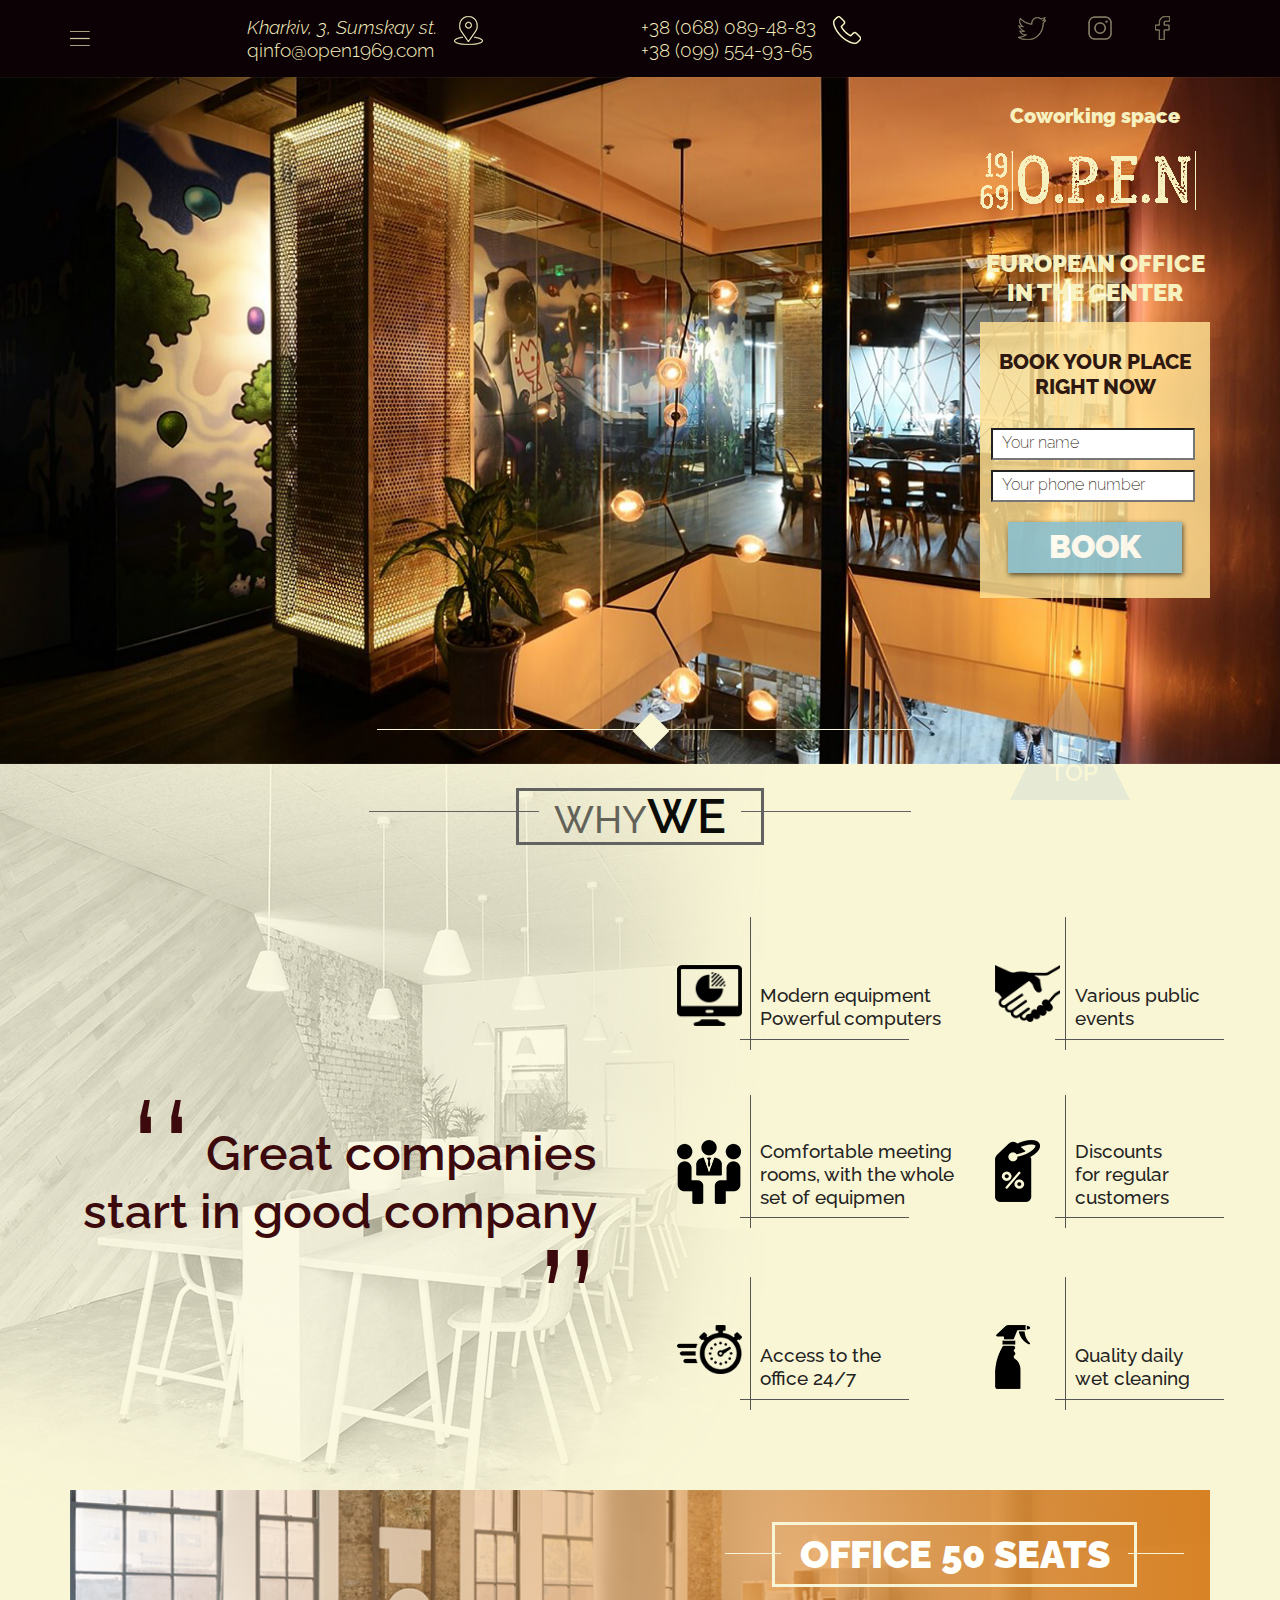
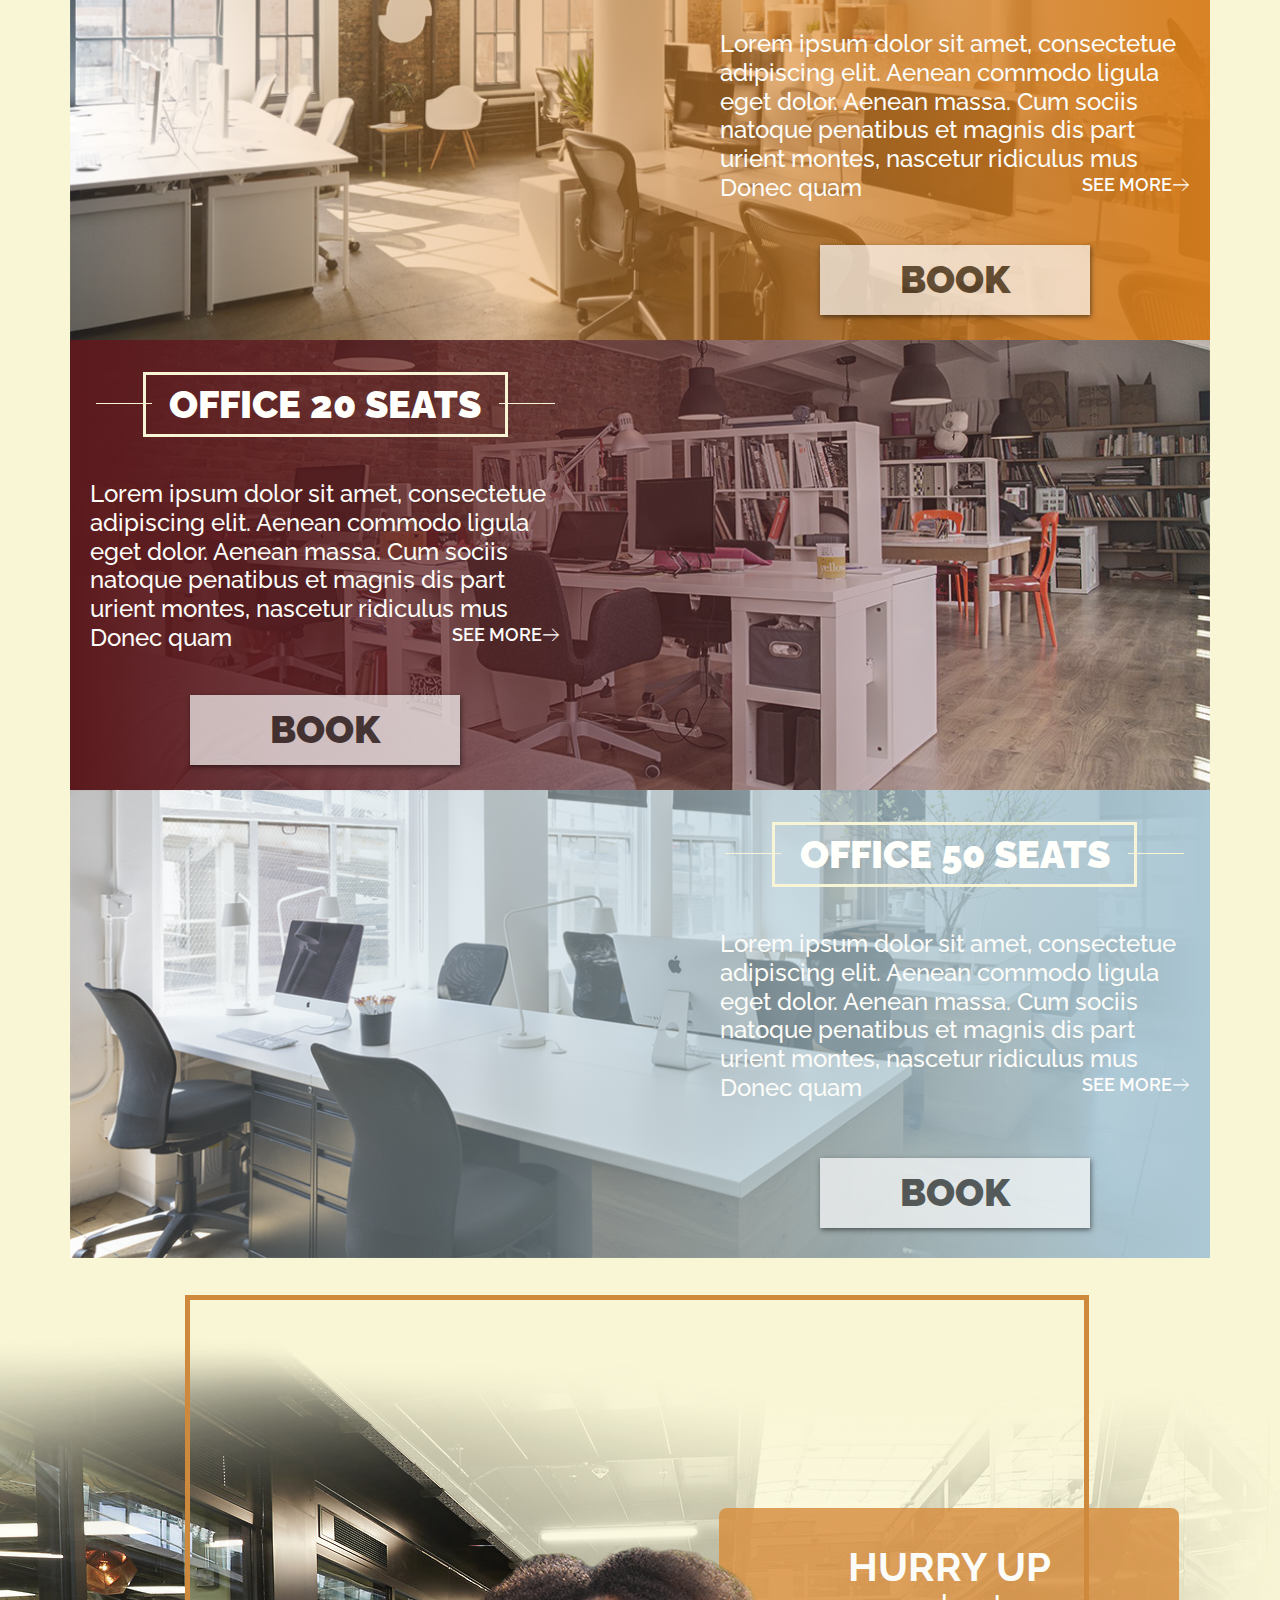
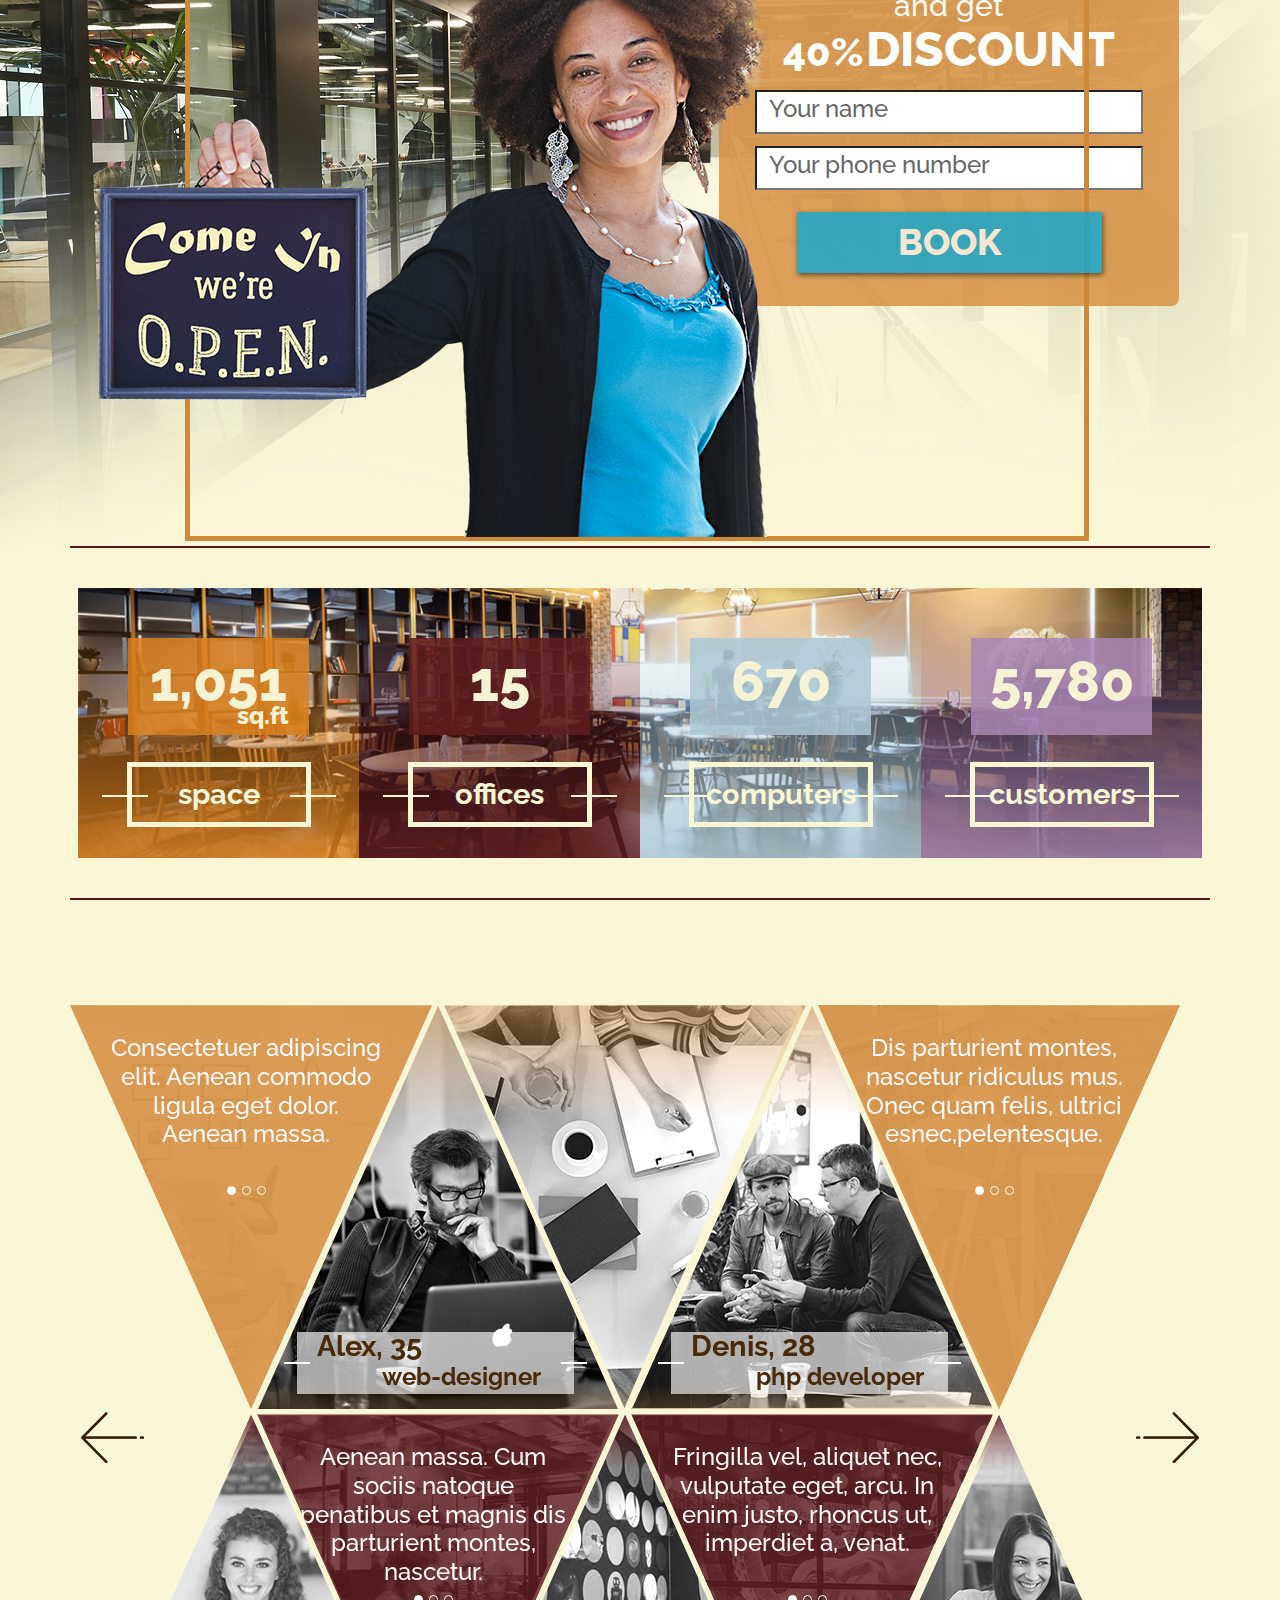
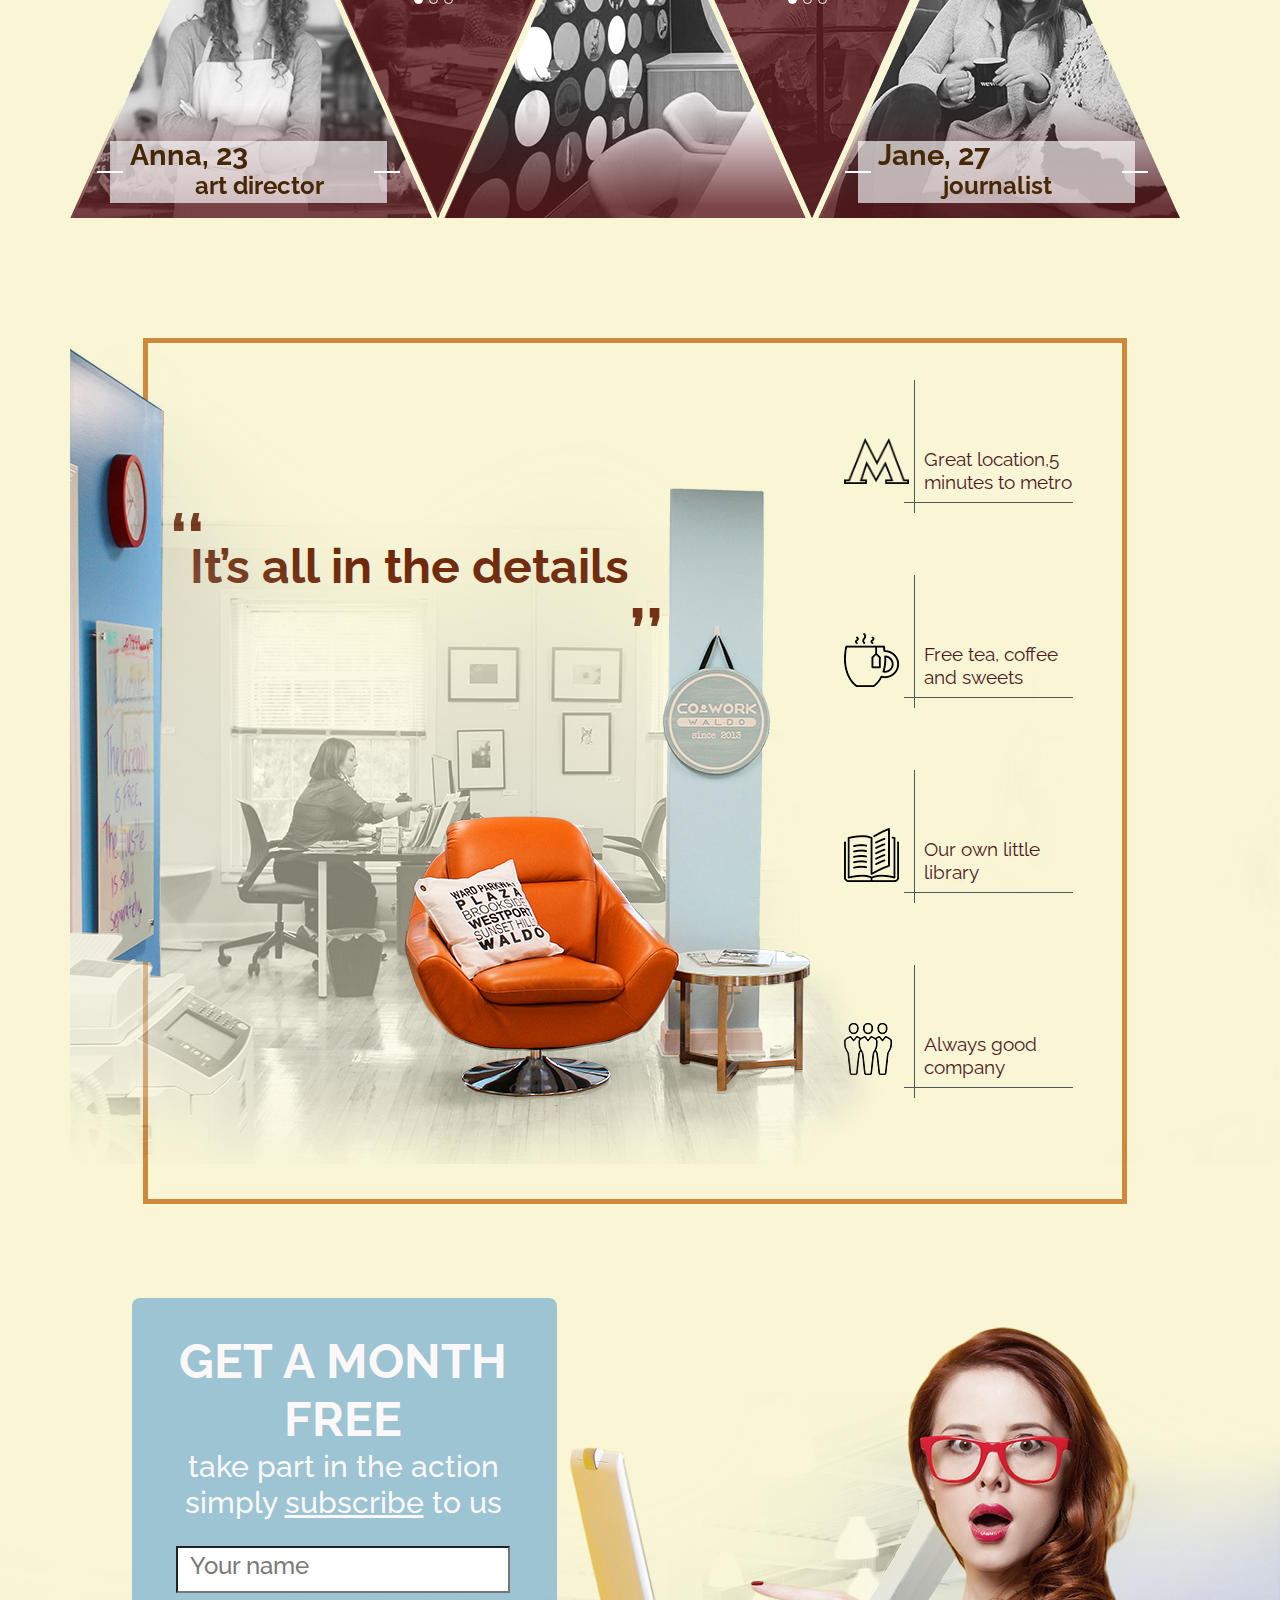
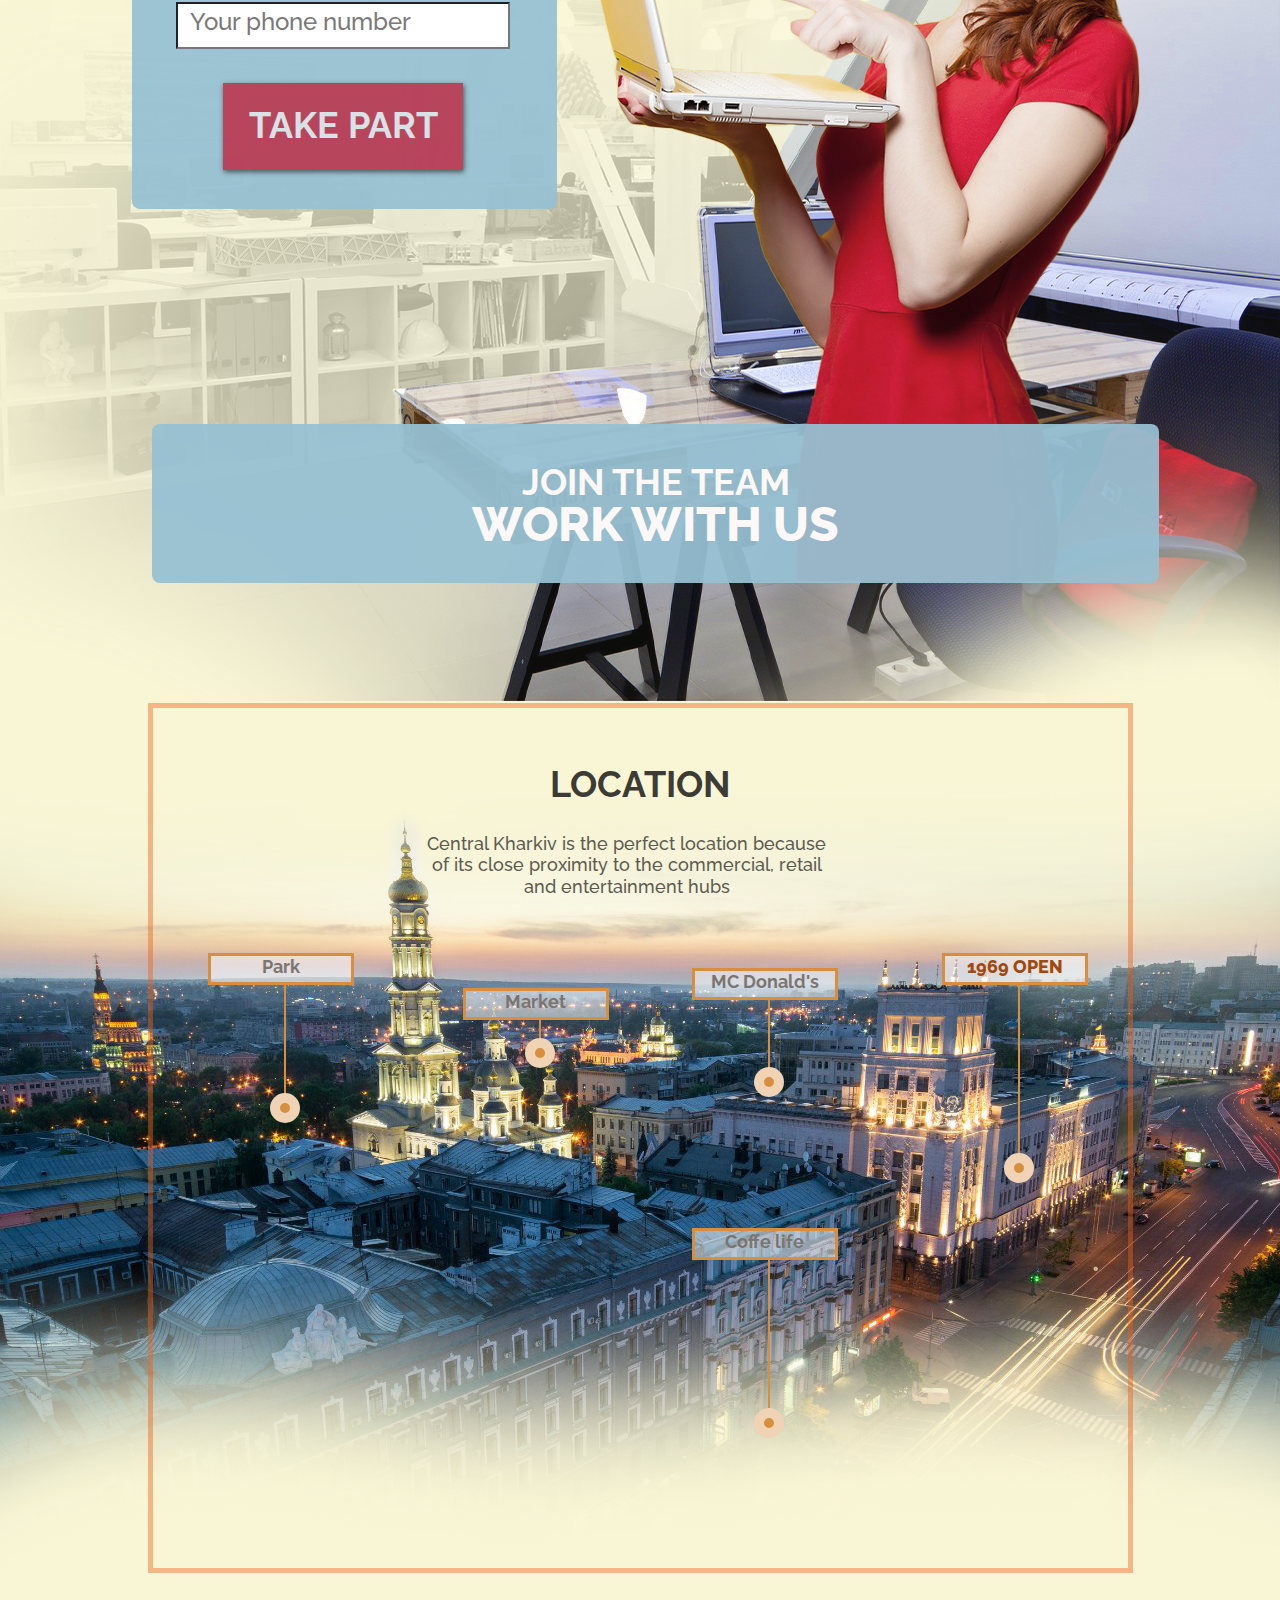
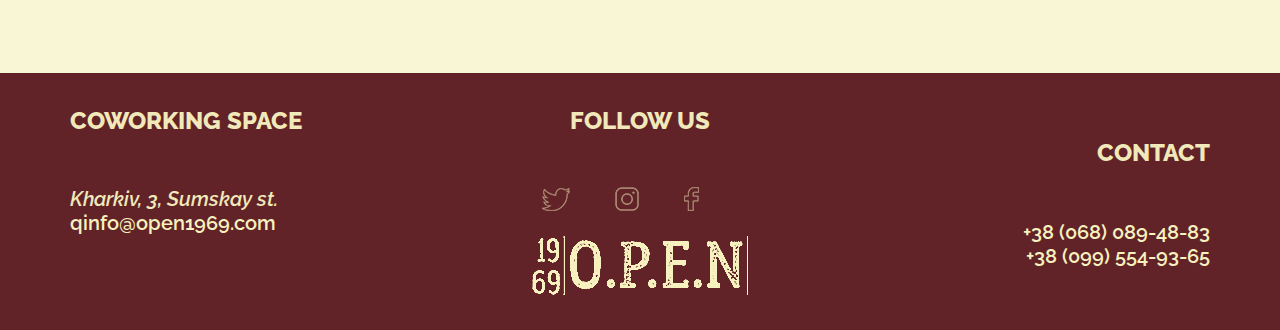
==== commit 9d6369f8: "add hover effects" ====
--- a/homepage.html
+++ b/homepage.html
@@ -122,7 +122,9 @@
 							<div class="coworking">
 								<p>Coworking space</p>
 							</div>
-							<img src="./images/logoBanner.png" alt="logo">
+							<div class="logoImg">
+								<img src="./images/logoBanner.png" alt="logo">
+							</div>
 							<div class="europOffice">
 								<p>European office in the center</p>
 							</div>
@@ -700,20 +702,24 @@
 					</address>
 					<a href="mailto:info@open1969.com">qinfo@open1969.com</a>
 				</div>
-				<div class="box">
+				<div class="box social">
 					<h2>Follow us</h2>
-					<a href="#">
-						<img src="./images/twitterhead.png" alt="twiter">
-					</a>
-					<a href="#">
-						<img src="./images/instagramHead.png" alt="instagram">
-					</a>
-					<a href="#">
-						<img src="./images/facebookHead.png" alt="fb">
-					</a>
-					<img src="./images/logoBanner.png" alt="logo">
+					<div class="social-container">
+						<a href="#">
+							<img src="./images/twitterhead.png" alt="twiter">
+						</a>
+						<a href="#">
+							<img src="./images/instagramHead.png" alt="instagram">
+						</a>
+						<a href="#">
+							<img src="./images/facebookHead.png" alt="fb">
+						</a>
+					</div>
+					<div class="logoImg">
+						<img src="./images/logoBanner.png" alt="logo">
+					</div>
 				</div>
-				<div class=" box">
+				<div class=" box cellNumb">
 					<h2>Contact</h2>
 					<a href="tel:+38 (068) 089-48-83">+38 (068) 089-48-83</a>
 					<a href="tel:+38 (099) 554-93-65">+38 (099) 554-93-65</a>
--- a/css/all.css
+++ b/css/all.css
@@ -98,6 +98,14 @@
 /* wrapper */
 html {
   font-size: 10px; }
+
+@media (min-width: 1024px) and (max-width: 1279px) {
+  html {
+    font-size: 5px; } }
+
+@media (min-width: 896px) and (max-width: 1023px) {
+  html {
+    font-size: 2px; } }
 
 * {
   -webkit-box-sizing: border-box;
@@ -183,6 +191,8 @@
     flex-direction: row; }
     .info-container .address a {
       color: #f6f1bf; }
+      .info-container .address a:hover {
+        color: RGBA(172, 200, 212, 0.85); }
   .info-container .tel-container, .info-container .address-container {
     display: -webkit-box;
     display: -ms-flexbox;
@@ -193,7 +203,13 @@
     flex-direction: column;
     margin-right: 1.7rem; }
   .info-container .social-container a {
-    margin-right: 4rem; }
+    margin-right: 4rem;
+    opacity: 0.5;
+    -webkit-transition: opcity 0.3s;
+    -o-transition: opcity 0.3s;
+    transition: opcity 0.3s; }
+    .info-container .social-container a:hover {
+      opacity: 1; }
 
 .burgerMenu {
   width: 2rem;
@@ -275,7 +291,7 @@
     color: #f6f1bf;
     margin-bottom: 2.3rem;
     text-align: center; }
-  .mainBanner-info-container img {
+  .mainBanner-info-container .logoImg {
     width: 21.6rem;
     height: 6rem;
     margin-bottom: 3.9rem; }
@@ -363,6 +379,20 @@
           cursor: pointer; }
           .mainBanner-info-container .form-banner form .button_form_banner button:hover {
             opacity: 1; }
+
+@media (min-width: 1280px) {
+  #wrapper {
+    display: block;
+    position: relative;
+    width: 100%;
+    height: 100%;
+    background-color: #f9f6d6;
+    margin: 0 auto; }
+  .mainBanner {
+    position: relative;
+    background-image: url("../images/main_banner.png");
+    background-size: cover;
+    overflow: hidden; } }
 
 .ourAdvantages {
   position: relative;
@@ -1831,12 +1861,10 @@
 
 .location {
   position: relative;
+  background-image: url("../images/city.png");
+  background-repeat: no-repeat;
+  background-position: center bottom;
   margin-bottom: 10rem; }
-  .location::before {
-    position: absolute;
-    left: 0;
-    top: 12rem;
-    content: url("../images/city.png"); }
 
 .location-container {
   width: 98.5rem;
@@ -1991,7 +2019,8 @@
     background-color: #d78e3f; }
 
 footer {
-  background-color: #612327; }
+  background-color: #612327;
+  padding-bottom: 3rem; }
 
 .contact-container {
   display: -webkit-box;
@@ -2020,6 +2049,10 @@
   -ms-flex-direction: column;
   flex-direction: column;
   width: 30%; }
+  .box a {
+    color: #f6f1bf; }
+    .box a:hover {
+      color: RGBA(172, 200, 212, 0.85); }
 
 h2 {
   font-family: "Raleway", sans-serif;
@@ -2028,8 +2061,34 @@
   line-height: 1.2;
   color: #f1e9b9;
   text-transform: uppercase;
-  text-align: center;
   margin-bottom: 5.2rem; }
 
 a {
   color: #f1e9b9; }
+
+.social {
+  -webkit-box-pack: center;
+  -ms-flex-pack: center;
+  justify-content: center;
+  -webkit-box-align: center;
+  -ms-flex-align: center;
+  align-items: center; }
+
+.social-container {
+  margin-bottom: 2rem; }
+  .social-container a {
+    margin-right: 4rem;
+    opacity: 0.5;
+    -webkit-transition: opcity 0.3s;
+    -o-transition: opcity 0.3s;
+    transition: opcity 0.3s; }
+    .social-container a:hover {
+      opacity: 1; }
+
+.cellNumb {
+  -webkit-box-pack: center;
+  -ms-flex-pack: center;
+  justify-content: center;
+  -webkit-box-align: end;
+  -ms-flex-align: end;
+  align-items: flex-end; }
